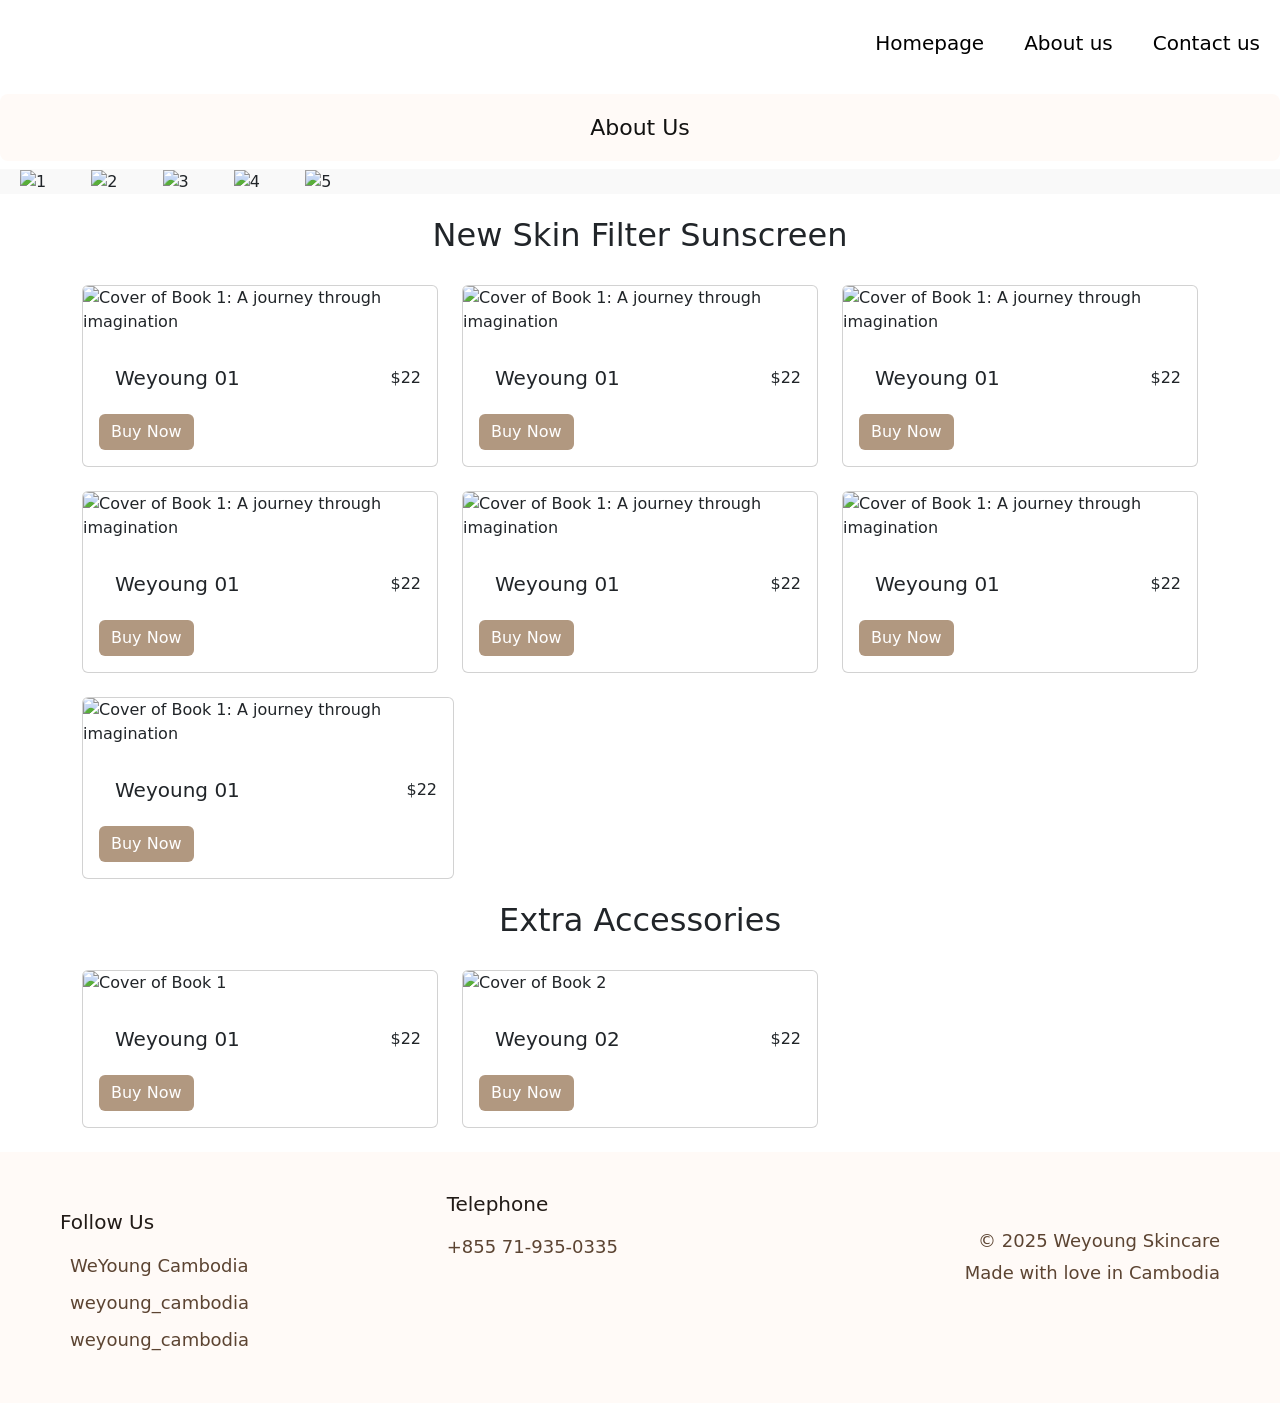
==== index.html @ 0375c246 "done update" ====
<!DOCTYPE html>
<html lang="en">
<head>
    <meta charset="UTF-8">
     <meta name="description" content="Weyoung Cambodia - A premium, stylish cushions made for comfort and beauty. Handcrafted with love and care by SreyNea to to elevate your living space.">
    <meta name="keywords" content="Cushions, lightweight Cushion, Cushions Cambodia, Weyoung Cushions, skin care, Make up, Handcrafted Cushions, long lasting cushion, waterproof, waterproof cushions, SreyNea">
    <meta name="author" content="SreyNea">
    <meta name="viewport" content="width=device-width, initial-scale=1.0">
    <title>Home</title>
    <!-- Bootstrap CSS here -->
    <link href="https://cdn.jsdelivr.net/npm/bootstrap@5.3.7/dist/css/bootstrap.min.css" rel="stylesheet" integrity="sha384-LN+7fdVzj6u52u30Kp6M/trliBMCMKTyK833zpbD+pXdCLuTusPj697FH4R/5mcr" crossorigin="anonymous">
   <link rel="stylesheet" href="../CSS/homepage.css">

   <!--Ticker Style-->
  <style>
    .ticker-wrapper {
      overflow: hidden;
      white-space: nowrap;
      width: 100%;
      background: #f9f9f9;
    }

    .ticker-images {
      display: inline-block;
      animation: ticker 20s linear infinite;
    }

    .ticker-images img {
      height: 100px;
      margin: 0 20px;
      vertical-align: middle;
    }

    @keyframes ticker {
      0% { transform: translateX(100%); }
      100% { transform: translateX(-100%); }
    }
  </style>
</head>
<body>
    <header>
     <!--Navbar-->
    <div class="navbar">
        <ul>
            <li><a href="">Homepage</a></li>
            <li><a href="">About us</a></li>
            <li><a href="">Contact us</a></li>
        </ul>
    </div><br>
    </header>
   <main>
    <h1>About Us</h1>
    <div class="ticker-wrapper">
    <div class="ticker-images">
      <img src="https://scontent-sin6-1.xx.fbcdn.net/v/t39.30808-6/501757368_122282471366003943_4305446524407256285_n.jpg?_nc_cat=111&ccb=1-7&_nc_sid=833d8c&_nc_eui2=AeEujLzDFAfXmoOq5lUV4_swWVITU1gSqfRZUhNTWBKp9AKtQNLVu2Ac1TNJRm7fL-8ps_NkpkmRIs_3joAXIJ6b&_nc_ohc=77WUs8TB1TgQ7kNvwF3eDWH&_nc_oc=Admjp9j1ls-sORiSmGsyf8UMe9cIwqb4IEYvQ8iB8VZARgfJO55DlduMfiiGpDPaQYA&_nc_zt=23&_nc_ht=scontent-sin6-1.xx&_nc_gid=QLkyqXKLvnUYxIiEkT6Q0g&oh=00_AfSZt-MhHrlqYWjwawBdaIzoD58GZI2VtkN_sNQhY17tqQ&oe=68826A23" alt="1">
      <img src="https://scontent-sin6-1.xx.fbcdn.net/v/t39.30808-6/485041107_122267501102003943_8666384007953648349_n.jpg?_nc_cat=111&ccb=1-7&_nc_sid=833d8c&_nc_eui2=AeFshYWPyGQX9i8mYyzomGbsFW-cvbAlvXQVb5y9sCW9dIXQLqiO2oSkT-UWOHVaUEEVeChDKirGB_SpILqUTXdN&_nc_ohc=31i4hgnicGYQ7kNvwENnAZl&_nc_oc=AdmwdTcCTaHRopt6DlJtke35-gYTektAMWCQgc9mJ1cJElwwcWcEca31j8A1El6tqCc&_nc_zt=23&_nc_ht=scontent-sin6-1.xx&_nc_gid=1R4TmRF6NJhSL4_zcYbsIw&oh=00_AfR5_hpLNrfq-RPGRDaPRnF9rR7F047RMyq_0HAhutYh0g&oe=68825428" alt="2">
      <img src="https://scontent-sin2-1.xx.fbcdn.net/v/t39.30808-6/485428951_122267501456003943_4209369606283977986_n.jpg?_nc_cat=100&ccb=1-7&_nc_sid=833d8c&_nc_eui2=AeFxS6IyXnq9u9Gsig5r9y_u-QaJ_vUv6jr5Bon-9S_qOqshpc4U4JxEM9VebKMzXHfZamvm76J9IhJMbW8hs-HV&_nc_ohc=lyt45-pPva4Q7kNvwH8FxZp&_nc_oc=Adl-GmNDAWN0eIRte3_p1vsWTrlqyx5eEPD2YHYh5_pJtddUt9kfpAiDIxvqRK-K69M&_nc_zt=23&_nc_ht=scontent-sin2-1.xx&_nc_gid=VQ2Yq7zH2YBuFgoyqQ0yMg&oh=00_AfQEgUeZLszSGGFiyVs0aJc3mC9wcPJ-hTxaWcItGX8P7A&oe=68827638" alt="3">
      <img src="https://scontent-sin11-2.xx.fbcdn.net/v/t39.30808-6/480728862_122261007296003943_639408639943895604_n.jpg?_nc_cat=108&ccb=1-7&_nc_sid=86c6b0&_nc_eui2=AeEDUo15DdGZVWZbOXsny3llFFwC_aCIhIIUXAL9oIiEgsl4TJaDt0w8MCTn6nq6LRthW_5B4PHGZKZRxnCXXGOn&_nc_ohc=3Gg2iSaQpukQ7kNvwGCXv0C&_nc_oc=AdlO7KyjC6ILzFwlx-irMYv65VGqeebzqoG7tuEDLkSn3Usg4fShp52F0oL7mKhH9DQ&_nc_zt=23&_nc_ht=scontent-sin11-2.xx&_nc_gid=OQ72raghduqVdF9_pNUidg&oh=00_AfSAVwiZMPvim8U4qusa61ne0P3OCeNOjD1JOmU6mRHCyw&oe=6882739A" alt="4">
      <img src="https://scontent-sin6-3.xx.fbcdn.net/v/t39.30808-6/477762780_122258942870003943_8195549093599512011_n.jpg?_nc_cat=106&ccb=1-7&_nc_sid=833d8c&_nc_eui2=AeFttBgaTR0ENDTcCP0X9tjAVCLZOMP6b4VUItk4w_pvhe4j4OIFK4hXpkxnV2UckhY-WAA4l71fLAkT_KdS7WBv&_nc_ohc=rYiRqv_xx74Q7kNvwHCPBVG&_nc_oc=AdmqkonGiQzSPDZ7okhINuTGRBHKgN8uz02caBrTEuddp1bUNKqPN6ivAK3S4pajlnY&_nc_zt=23&_nc_ht=scontent-sin6-3.xx&_nc_gid=mFalE45db6YXKxO0Jf1ouw&oh=00_AfRnVOANC3UwOvJibttqb04edAqjxYvB0ZDSiWgftP2NUw&oe=6882538C" alt="5">
    </div>
  </div>
     <div>
      <h2>New Skin Filter Sunscreen</h2>
     </div>
      <!-- Row 1 -->
   <div class="container">
<section class=" row mb-4" aria-label="Top Featured Books">
   <article class="col-md-4">
  <div class="card" style="width: 100%;">
    <img src="https://weyoungcambodia.shop/storage/product-images/01JY8CAZWXQP55J6DYKQCQPVC6.jpg" class="card-img-top rounded-top" alt="Cover of Book 1: A journey through imagination">
    <div class="card-body">
          <div class="d-flex justify-content-between align-items-center mb-2">
        <h2 class="h5 card-title mb-0">Weyoung 01</h2>
        <p class="card-text mb-0">$22</p>
    </div>
    <div>
      <a href="#" class="btn btn-brown" aria-label="Buy Now">Buy Now</a>
    </div>
  </div>
  </article>
     <article class="col-md-4">
  <div class="card" style="width: 100%;">
    <img src="https://weyoungcambodia.shop/storage/product-images/01JY8CAZWXQP55J6DYKQCQPVC6.jpg" class="card-img-top rounded-top" alt="Cover of Book 1: A journey through imagination">
    <div class="card-body">
          <div class="d-flex justify-content-between align-items-center mb-2">
        <h2 class="h5 card-title mb-0">Weyoung 01</h2>
        <p class="card-text mb-0">$22</p>
    </div>
    <div>
      <a href="#" class="btn btn-brown" aria-label="Buy Now">Buy Now</a>
    </div>
  </div>
  </article>

       <article class="col-md-4">
  <div class="card" style="width: 100%;">
    <img src="https://weyoungcambodia.shop/storage/product-images/01JY8CAZWXQP55J6DYKQCQPVC6.jpg" class="card-img-top rounded-top" alt="Cover of Book 1: A journey through imagination">
    <div class="card-body">
          <div class="d-flex justify-content-between align-items-center mb-2">
        <h2 class="h5 card-title mb-0">Weyoung 01</h2>
        <p class="card-text mb-0">$22</p>
    </div>
    <div>
      <a href="#" class="btn btn-brown" aria-label="Buy Now">Buy Now</a>
    </div>
  </div>
  </article>
  </section>
   </div>   
  <div class="container">
  <!-- Row 2 -->
  <section class=" row mb-4" aria-label="Top Featured Books">
   <article class="col-md-4">
  <div class="card" style="width: 100%;">
    <img src="https://weyoungcambodia.shop/storage/product-images/01JY8CAZWXQP55J6DYKQCQPVC6.jpg" class="card-img-top rounded-top" alt="Cover of Book 1: A journey through imagination">
    <div class="card-body">
          <div class="d-flex justify-content-between align-items-center mb-2">
        <h2 class="h5 card-title mb-0">Weyoung 01</h2>
        <p class="card-text mb-0">$22</p>
    </div>
    <div>
      <a href="#" class="btn btn-brown" aria-label="Buy Now">Buy Now</a>
    </div>
  </div>
  </article>
     <article class="col-md-4">
  <div class="card" style="width: 100%;">
    <img src="https://weyoungcambodia.shop/storage/product-images/01JY8CAZWXQP55J6DYKQCQPVC6.jpg" class="card-img-top rounded-top" alt="Cover of Book 1: A journey through imagination">
    <div class="card-body">
          <div class="d-flex justify-content-between align-items-center mb-2">
        <h2 class="h5 card-title mb-0">Weyoung 01</h2>
        <p class="card-text mb-0">$22</p>
    </div>
    <div>
      <a href="#" class="btn btn-brown" aria-label="Buy Now">Buy Now</a>
    </div>
  </div>
  </article>

       <article class="col-md-4">
  <div class="card" style="width: 100%;">
    <img src="https://weyoungcambodia.shop/storage/product-images/01JY8CAZWXQP55J6DYKQCQPVC6.jpg" class="card-img-top rounded-top" alt="Cover of Book 1: A journey through imagination">
    <div class="card-body">
          <div class="d-flex justify-content-between align-items-center mb-2">
        <h2 class="h5 card-title mb-0">Weyoung 01</h2>
        <p class="card-text mb-0">$22</p>
    </div>
    <div>
      <a href="#" class="btn btn-brown" aria-label="Buy Now">Buy Now</a>
    </div>
  </div>
  </article>
  </section>
  </div>

  <div class="container">
<article class="col-md-4">
  <div class="card" style="width: 100%;">
    <img src="https://weyoungcambodia.shop/storage/product-images/01JY8CAZWXQP55J6DYKQCQPVC6.jpg" class="card-img-top rounded-top" alt="Cover of Book 1: A journey through imagination">
    <div class="card-body">
          <div class="d-flex justify-content-between align-items-center mb-2">
        <h2 class="h5 card-title mb-0">Weyoung 01</h2>
        <p class="card-text mb-0">$22</p>
    </div>
    <div>
      <a href="#" class="btn btn-brown" aria-label="Buy Now">Buy Now</a>
    </div>
  </div>
  </article>
  </div>
  </section>
       <div>
           <h2>Extra Accessories</h2>
       </div>
<!--Card-->
  <div class="container">
  <section>
     <div class="row">
    <article class="col-6 col-md-4 mb-4">
      <div class="card" style="width: 100%;">
        <img src="./IMG/image-removebg-preview (2).png"  class="card-img-top rounded-top" alt="Cover of Book 1">
        <div class="card-body">
          <div class="d-flex justify-content-between align-items-center mb-2">
            <h2 class="h5 card-title mb-0">Weyoung 01</h2>
            <p class="card-text mb-0">$22</p>
          </div>
          <div>
            <a href="#" class="btn btn-brown" aria-label="Buy Now">Buy Now</a>
          </div>
        </div>
      </div>
    </article>

    <article class="col-6 col-md-4 mb-4">
      <div class="card" style="width: 100%;">
        <img src="./IMG/image-removebg-preview (2).png" class="card-img-top rounded-top" alt="Cover of Book 2">
        <div class="card-body">
          <div class="d-flex justify-content-between align-items-center mb-2">
            <h2 class="h5 card-title mb-0">Weyoung 02</h2>
            <p class="card-text mb-0">$22</p>
          </div>
          <div>
            <a href="#" class="btn btn-brown" aria-label="Buy Now">Buy Now</a>
          </div>
        </div>
      </div>
    </article>
  </div>
  </section>
  </div>
 
   </main>

  <section>
  <footer class="footer">
  <div class="footer-left">
    <div class="follow-title">
      <h3>Follow Us</h3>
    </div>
    <ul>
      <li><i class="fab fa-facebook"></i> WeYoung Cambodia</li>
      <li><i class="fab fa-instagram"></i> weyoung_cambodia</li>
      <li><i class="fab fa-tiktok"></i> weyoung_cambodia</li>
    </ul>
  </div>

  <div class="footer-center">
    <h3>Telephone</h3>
    <p>+855 71-935-0335</p>
  </div>

  <div class="footer-right">
    <p>© 2025 Weyoung Skincare</p>
    <p>Made with love in Cambodia</p>
  </div>
</footer>
</section>

    <script src="https://cdn.jsdelivr.net/npm/bootstrap@5.3.7/dist/js/bootstrap.bundle.min.js" integrity="sha384-ndDqU0Gzau9qJ1lfW4pNLlhNTkCfHzAVBReH9diLvGRem5+R9g2FzA8ZGN954O5Q" crossorigin="anonymous"></script>
</body>
</html>
---- CSS/homepage.css ----
h1{
  padding: 16px;
  font-size: 22px;
  line-height: 1.6;
  color: #121211;
  background-color: #FFFAF7; /* Soft background */
  border-radius: 8px;
  text-align: center;
}
h2{
  text-align: center;
  padding: 16px;
  line-height: 1.6;
}
.btn-brown {
  background-color: #B19880;
  color: #fff;
  border: none;
}
.navbar{
        width: 100%;
        height: 70px;
        /* background-color:#fffaf7; */
    }
    .navbar ul{
        width: 100%;
        height: 100%;
        display: flex;
        justify-content: right;
        align-items: right;
        list-style: none;
    }
    .navbar ul li{
        margin: 20px;
    }
    .navbar ul li a{
        text-decoration: none;
        color: black;
        font-size: 20px;
    }
.navbar ul li a:hover{
    color: #f0c040;
}
.navbar ul li a.active{
    color: #f0c040;
}
.btn-brown:hover {
  background-color: #9f7f66;
  color: #fff;
}
 .footer {
      background-color: #FFFAF7;
      color: #5c4432;
      display: flex;
      justify-content: space-between;
      align-items: flex-start;
      padding: 40px 60px;
      flex-wrap: wrap;
    }

    .footer-left,
    .footer-center,
    .footer-right {
      flex: 1;
      min-width: 250px;
    }

    .follow-title {
      height: 60px;
      display: flex;
      align-items: center;
    }

    .follow-title h3 {
      font-size: 20px;
      color: #221b17;
      margin: 0;
    }

    .footer-left ul {
      list-style: none;
      padding: 0;
      margin: 0;
    }

    .footer-left li {
      font-size: 18px;
      margin-bottom: 10px;
      display: flex;
      align-items: center;
    }

    .footer-left i {
      font-size: 20px;
      margin-right: 10px;
      color: #5c4432;
    }

    .footer-center {
      text-align: left;
      display: flex;
      flex-direction: column;
      justify-content: center;
    }

    .footer-center h3 {
      font-size: 20px;
      color: #221b17;
      margin-bottom: 12px;
    }

    .footer-center p {
      font-size: 18px;
      margin: 5px 0;
    }

    .footer-right {
      text-align: right;
      margin-top: 30px;
    }

    .footer-right p {
      font-size: 18px;
      margin: 5px 0;
    }
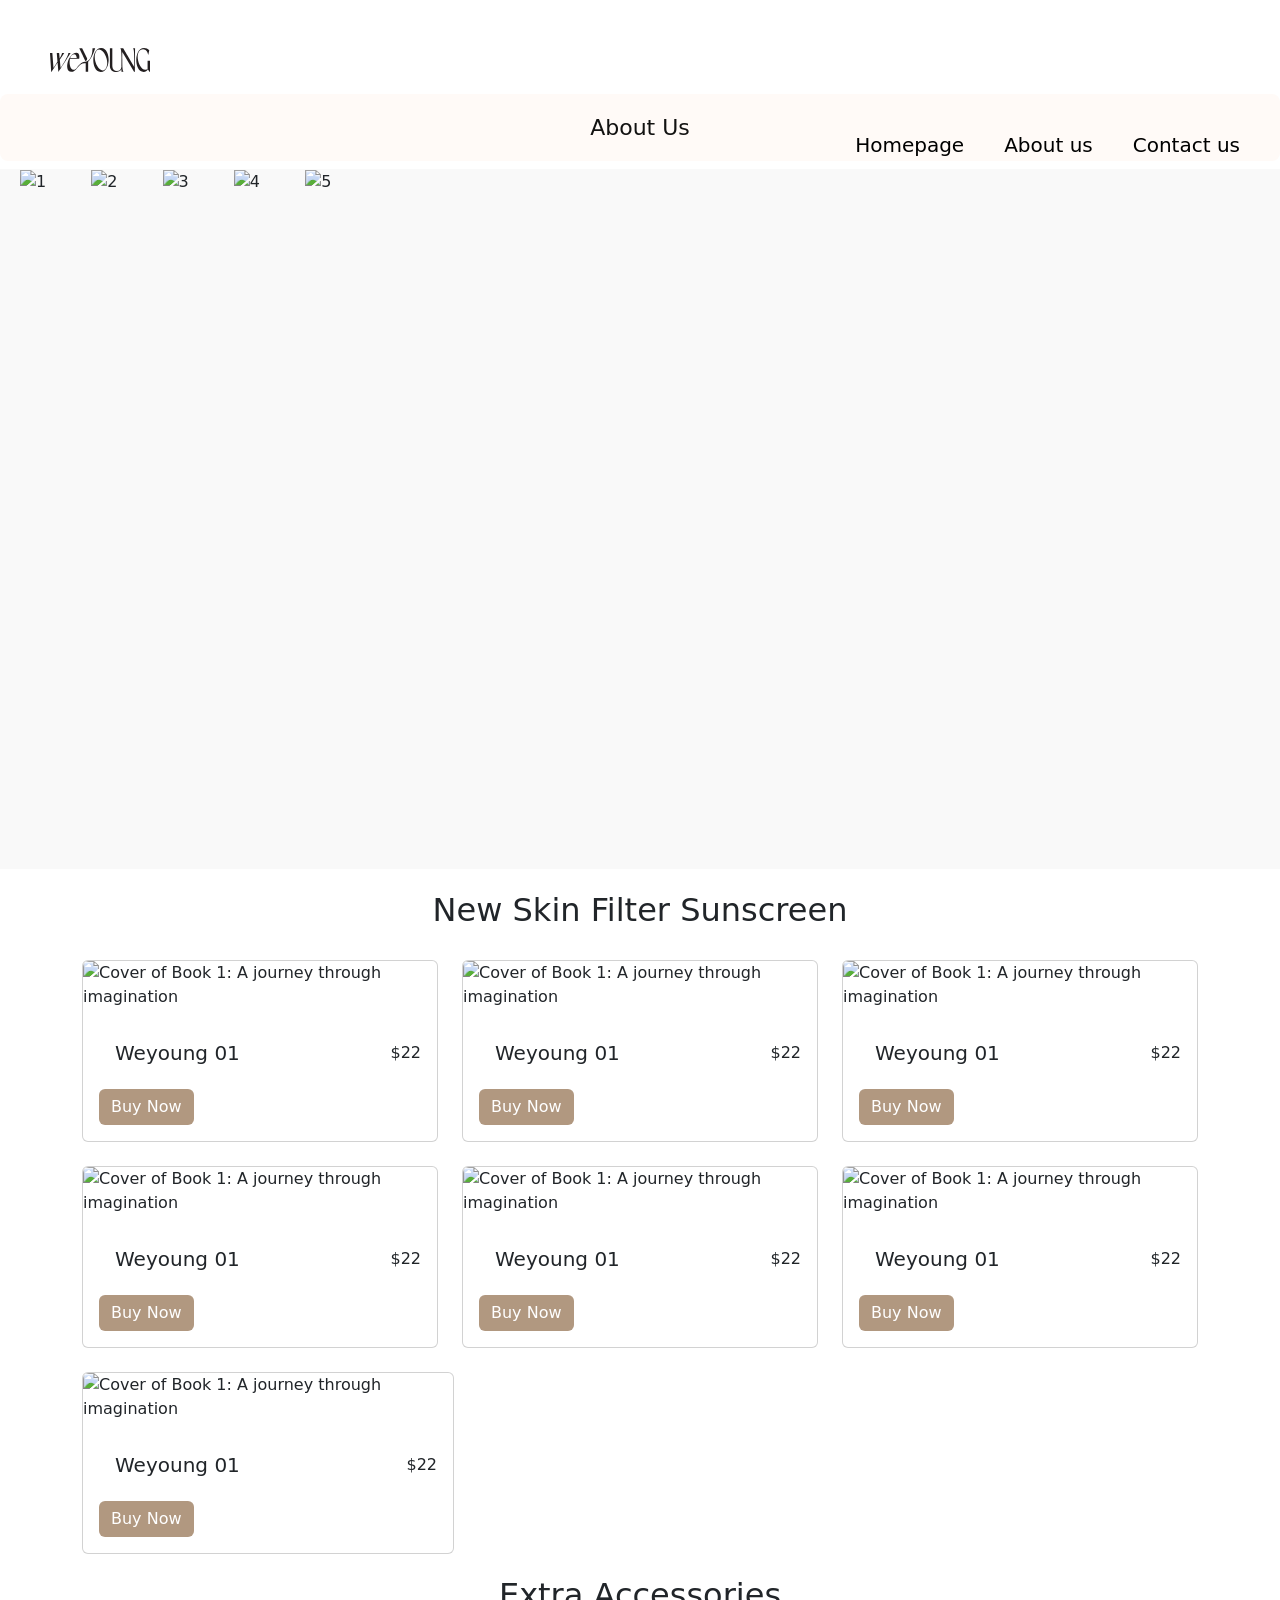
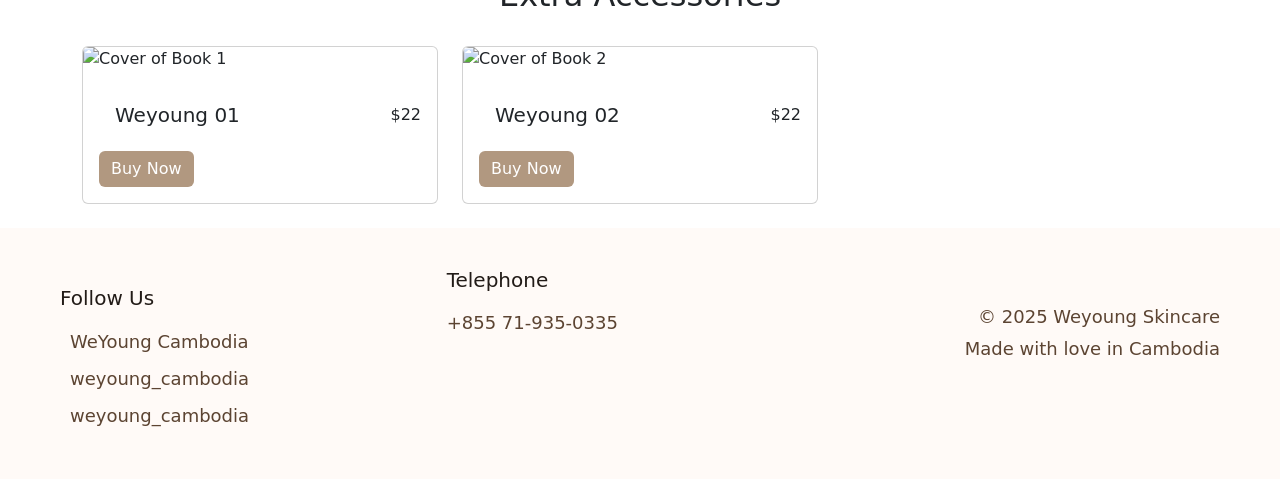
==== commit 59eccb5d: "index update" ====
--- a/index.html
+++ b/index.html
@@ -12,21 +12,22 @@
    <link rel="stylesheet" href="../CSS/homepage.css">
 
    <!--Ticker Style-->
-  <style>
+    <style>
     .ticker-wrapper {
       overflow: hidden;
       white-space: nowrap;
       width: 100%;
+      height: 700px; /* Set height here */
       background: #f9f9f9;
     }
 
     .ticker-images {
       display: inline-block;
-      animation: ticker 20s linear infinite;
+      animation: ticker 30s linear infinite;
     }
 
     .ticker-images img {
-      height: 100px;
+      height: 700px; /* Match the wrapper height */
       margin: 0 20px;
       vertical-align: middle;
     }
@@ -40,7 +41,10 @@
 <body>
     <header>
      <!--Navbar-->
-    <div class="navbar">
+  <div class="navbar">
+        <div class="logo">
+            <img src="./img/weyoung-logo (1).svg" alt="weyoung logo">
+        </div>
         <ul>
             <li><a href="">Homepage</a></li>
             <li><a href="">About us</a></li>
@@ -56,7 +60,7 @@
       <img src="https://scontent-sin6-1.xx.fbcdn.net/v/t39.30808-6/485041107_122267501102003943_8666384007953648349_n.jpg?_nc_cat=111&ccb=1-7&_nc_sid=833d8c&_nc_eui2=AeFshYWPyGQX9i8mYyzomGbsFW-cvbAlvXQVb5y9sCW9dIXQLqiO2oSkT-UWOHVaUEEVeChDKirGB_SpILqUTXdN&_nc_ohc=31i4hgnicGYQ7kNvwENnAZl&_nc_oc=AdmwdTcCTaHRopt6DlJtke35-gYTektAMWCQgc9mJ1cJElwwcWcEca31j8A1El6tqCc&_nc_zt=23&_nc_ht=scontent-sin6-1.xx&_nc_gid=1R4TmRF6NJhSL4_zcYbsIw&oh=00_AfR5_hpLNrfq-RPGRDaPRnF9rR7F047RMyq_0HAhutYh0g&oe=68825428" alt="2">
       <img src="https://scontent-sin2-1.xx.fbcdn.net/v/t39.30808-6/485428951_122267501456003943_4209369606283977986_n.jpg?_nc_cat=100&ccb=1-7&_nc_sid=833d8c&_nc_eui2=AeFxS6IyXnq9u9Gsig5r9y_u-QaJ_vUv6jr5Bon-9S_qOqshpc4U4JxEM9VebKMzXHfZamvm76J9IhJMbW8hs-HV&_nc_ohc=lyt45-pPva4Q7kNvwH8FxZp&_nc_oc=Adl-GmNDAWN0eIRte3_p1vsWTrlqyx5eEPD2YHYh5_pJtddUt9kfpAiDIxvqRK-K69M&_nc_zt=23&_nc_ht=scontent-sin2-1.xx&_nc_gid=VQ2Yq7zH2YBuFgoyqQ0yMg&oh=00_AfQEgUeZLszSGGFiyVs0aJc3mC9wcPJ-hTxaWcItGX8P7A&oe=68827638" alt="3">
       <img src="https://scontent-sin11-2.xx.fbcdn.net/v/t39.30808-6/480728862_122261007296003943_639408639943895604_n.jpg?_nc_cat=108&ccb=1-7&_nc_sid=86c6b0&_nc_eui2=AeEDUo15DdGZVWZbOXsny3llFFwC_aCIhIIUXAL9oIiEgsl4TJaDt0w8MCTn6nq6LRthW_5B4PHGZKZRxnCXXGOn&_nc_ohc=3Gg2iSaQpukQ7kNvwGCXv0C&_nc_oc=AdlO7KyjC6ILzFwlx-irMYv65VGqeebzqoG7tuEDLkSn3Usg4fShp52F0oL7mKhH9DQ&_nc_zt=23&_nc_ht=scontent-sin11-2.xx&_nc_gid=OQ72raghduqVdF9_pNUidg&oh=00_AfSAVwiZMPvim8U4qusa61ne0P3OCeNOjD1JOmU6mRHCyw&oe=6882739A" alt="4">
-      <img src="https://scontent-sin6-3.xx.fbcdn.net/v/t39.30808-6/477762780_122258942870003943_8195549093599512011_n.jpg?_nc_cat=106&ccb=1-7&_nc_sid=833d8c&_nc_eui2=AeFttBgaTR0ENDTcCP0X9tjAVCLZOMP6b4VUItk4w_pvhe4j4OIFK4hXpkxnV2UckhY-WAA4l71fLAkT_KdS7WBv&_nc_ohc=rYiRqv_xx74Q7kNvwHCPBVG&_nc_oc=AdmqkonGiQzSPDZ7okhINuTGRBHKgN8uz02caBrTEuddp1bUNKqPN6ivAK3S4pajlnY&_nc_zt=23&_nc_ht=scontent-sin6-3.xx&_nc_gid=mFalE45db6YXKxO0Jf1ouw&oh=00_AfRnVOANC3UwOvJibttqb04edAqjxYvB0ZDSiWgftP2NUw&oe=6882538C" alt="5">
+      <img src="https://scontent-sin11-2.xx.fbcdn.net/v/t39.30808-6/518403605_122292196364003943_2729467790170142659_n.jpg?_nc_cat=1&ccb=1-7&_nc_sid=833d8c&_nc_eui2=AeEB_nCALuKZv-GI0lnv-u7QvGtRrQuSu4e8a1GtC5K7h70Tdc8upsUFM098Wow9DizyCRGEJ43c_t1nFW0CZF4_&_nc_ohc=ylXHzntzq_gQ7kNvwExKPfk&_nc_oc=Adky77rZPoXRbyd90yO5Y0jPZdcXGDCRnKFFjqel2DvMHWNUqYNFjt0q3Hcs39cI-LM&_nc_zt=23&_nc_ht=scontent-sin11-2.xx&_nc_gid=Q4B7d6BXohjyNxZlPCA3Uw&oh=00_AfTUS3XpZ5cLDmptXhvy_48HxwhD9dtl3KLAl4yxF6GG2w&oe=6882768C" alt="5">
     </div>
   </div>
      <div>
@@ -239,3 +243,5 @@
     <script src="https://cdn.jsdelivr.net/npm/bootstrap@5.3.7/dist/js/bootstrap.bundle.min.js" integrity="sha384-ndDqU0Gzau9qJ1lfW4pNLlhNTkCfHzAVBReH9diLvGRem5+R9g2FzA8ZGN954O5Q" crossorigin="anonymous"></script>
 </body>
 </html>
+
+
--- a/CSS/homepage.css
+++ b/CSS/homepage.css
@@ -21,6 +21,10 @@
         width: 100%;
         height: 70px;
         /* background-color:#fffaf7; */
+        display: flex;
+        align-items: center;
+        justify-content: space-between;
+        padding: 10px 20px;
     }
     .navbar ul{
         width: 100%;
@@ -43,6 +47,11 @@
 }
 .navbar ul li a.active{
     color: #f0c040;
+}
+.logo img{
+    width: 100px;
+    height: 100px;
+    margin-left: 30px;
 }
 .btn-brown:hover {
   background-color: #9f7f66;
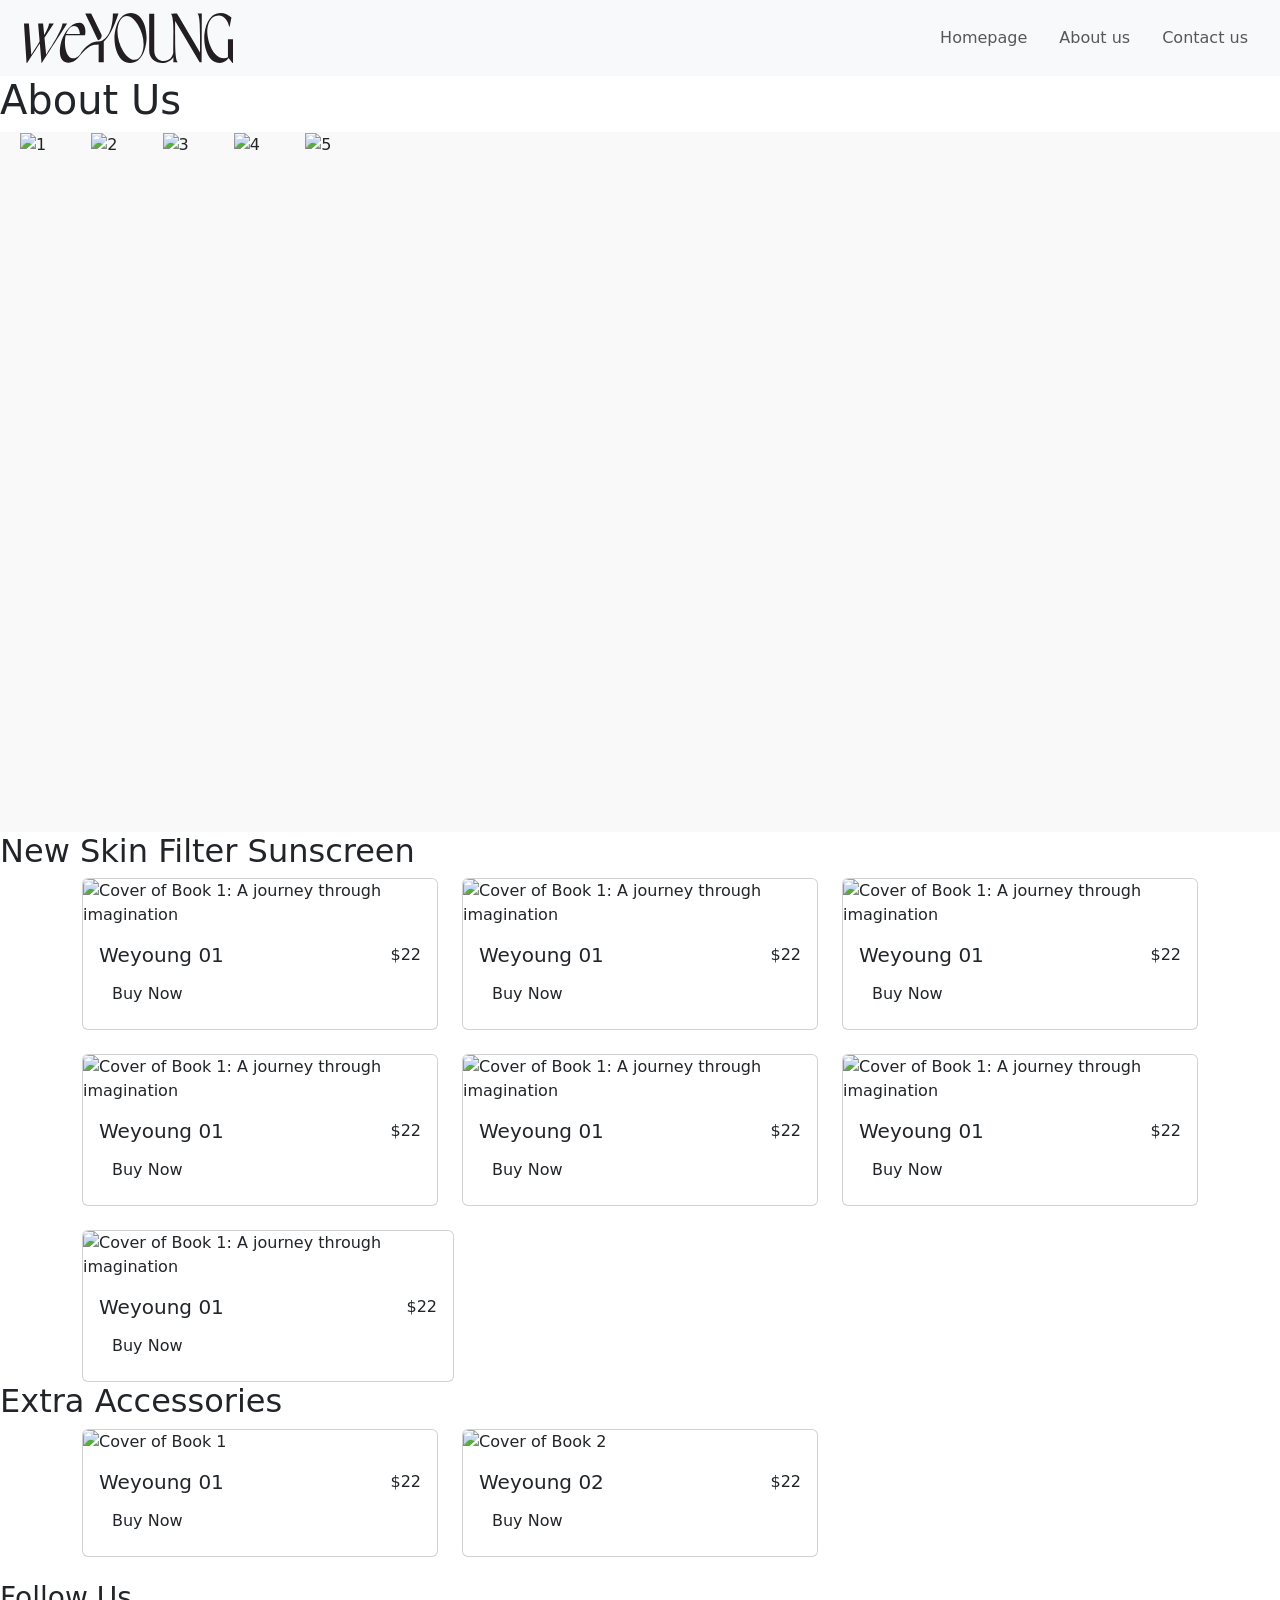
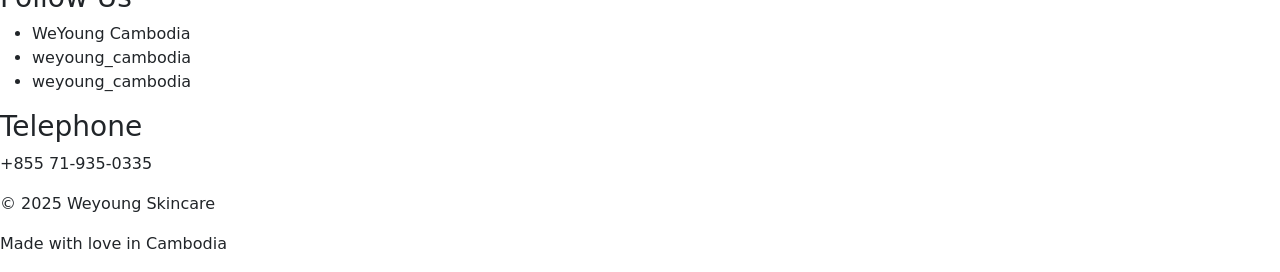
==== commit dc1f1297: "already change navbar but need to put slide to picture" ====
--- a/index.html
+++ b/index.html
@@ -9,7 +9,7 @@
     <title>Home</title>
     <!-- Bootstrap CSS here -->
     <link href="https://cdn.jsdelivr.net/npm/bootstrap@5.3.7/dist/css/bootstrap.min.css" rel="stylesheet" integrity="sha384-LN+7fdVzj6u52u30Kp6M/trliBMCMKTyK833zpbD+pXdCLuTusPj697FH4R/5mcr" crossorigin="anonymous">
-   <link rel="stylesheet" href="../CSS/homepage.css">
+   <link rel="stylesheet" href="/css/homepage.css">
 
    <!--Ticker Style-->
     <style>
@@ -41,16 +41,26 @@
 <body>
     <header>
      <!--Navbar-->
-  <div class="navbar">
-        <div class="logo">
-            <img src="./img/weyoung-logo (1).svg" alt="weyoung logo">
-        </div>
-        <ul>
-            <li><a href="">Homepage</a></li>
-            <li><a href="">About us</a></li>
-            <li><a href="">Contact us</a></li>
-        </ul>
-    </div><br>
+  <!-- Updated Navbar -->
+<nav class="navbar navbar-expand-lg navbar-light bg-light px-4">
+  <a class="navbar-brand" href="#">
+    <img src="./img/weyoung-logo (1).svg" alt="weyoung logo" height="50">
+  </a>
+  <div class="ms-auto">
+    <ul class="navbar-nav d-flex flex-row gap-3">
+      <li class="nav-item">
+        <a class="nav-link" href="#">Homepage</a>
+      </li>
+      <li class="nav-item">
+        <a class="nav-link" href="./aboutus.html">About us</a>
+      </li>
+      <li class="nav-item">
+        <a class="nav-link" href="#">Contact us</a>
+      </li>
+    </ul>
+  </div>
+</nav>
+
     </header>
    <main>
     <h1>About Us</h1>
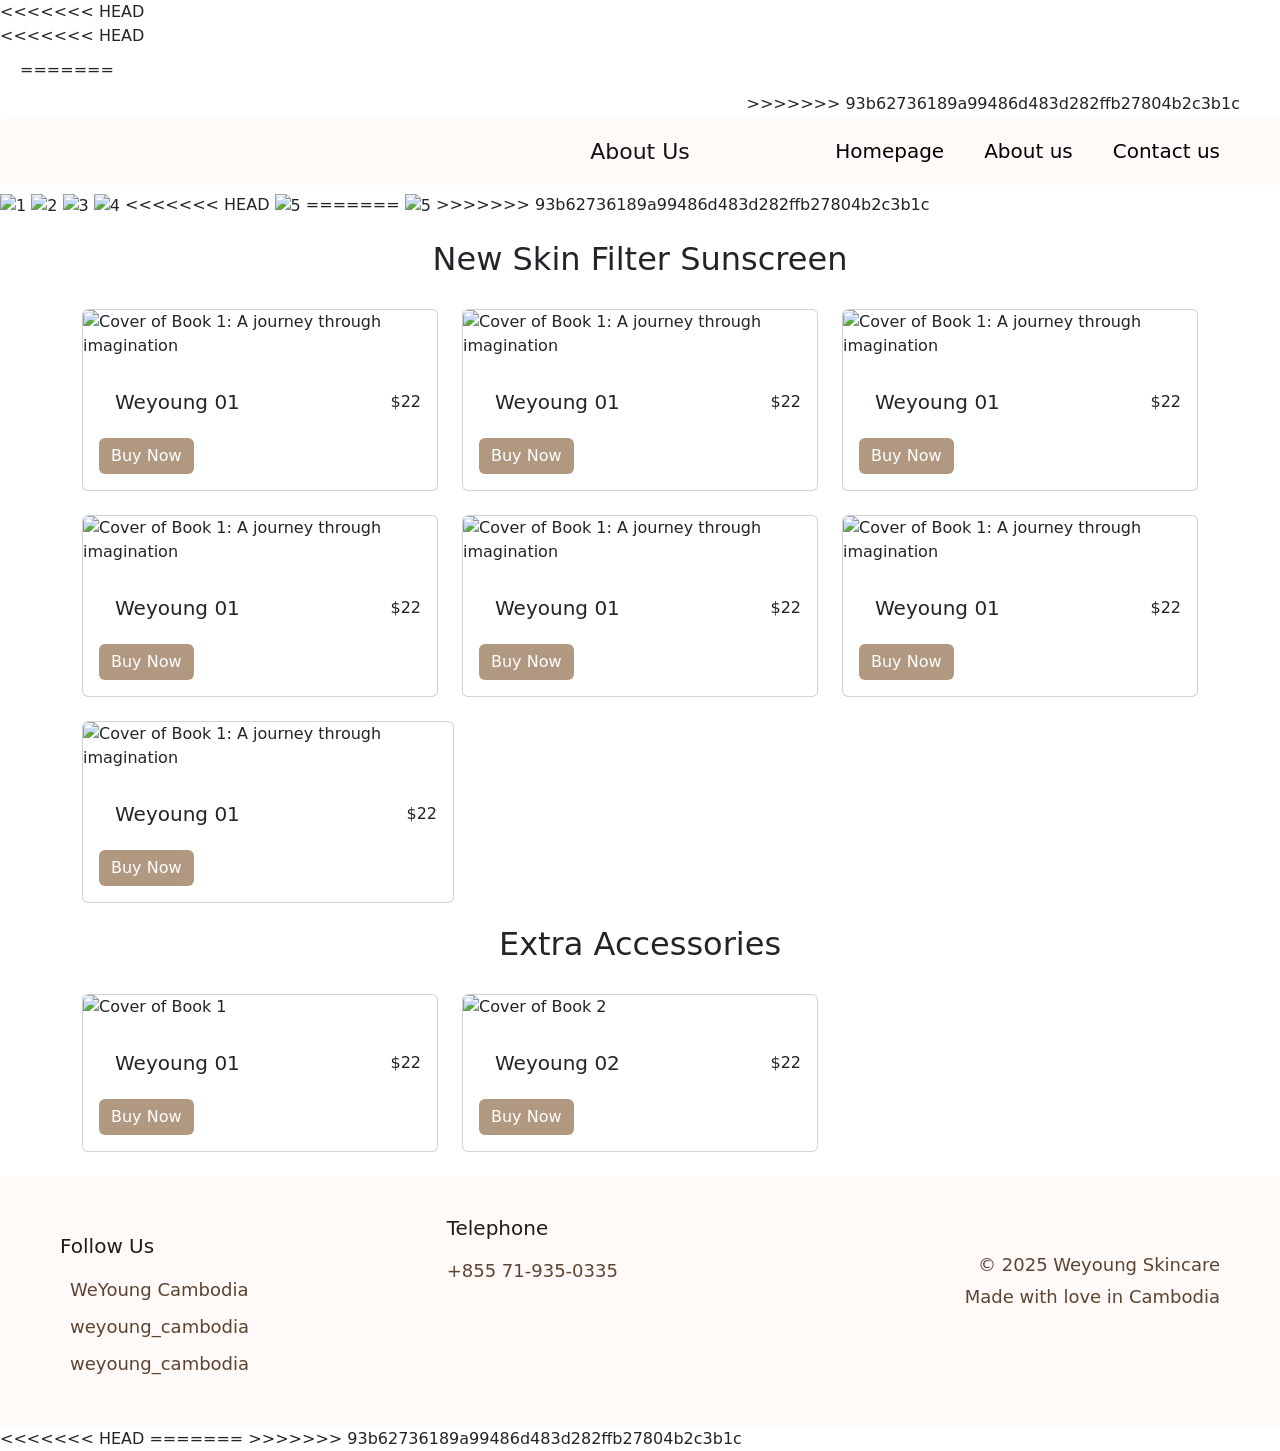
==== commit 7ecf0b38: "just change navbar" ====
--- a/index.html
+++ b/index.html
@@ -9,25 +9,40 @@
     <title>Home</title>
     <!-- Bootstrap CSS here -->
     <link href="https://cdn.jsdelivr.net/npm/bootstrap@5.3.7/dist/css/bootstrap.min.css" rel="stylesheet" integrity="sha384-LN+7fdVzj6u52u30Kp6M/trliBMCMKTyK833zpbD+pXdCLuTusPj697FH4R/5mcr" crossorigin="anonymous">
-   <link rel="stylesheet" href="/css/homepage.css">
+   <link rel="stylesheet" href="../CSS/homepage.css">
 
    <!--Ticker Style-->
+<<<<<<< HEAD
+  <style>
+=======
     <style>
+>>>>>>> 93b62736189a99486d483d282ffb27804b2c3b1c
     .ticker-wrapper {
       overflow: hidden;
       white-space: nowrap;
       width: 100%;
+<<<<<<< HEAD
+=======
       height: 700px; /* Set height here */
+>>>>>>> 93b62736189a99486d483d282ffb27804b2c3b1c
       background: #f9f9f9;
     }
 
     .ticker-images {
       display: inline-block;
+<<<<<<< HEAD
+      animation: ticker 20s linear infinite;
+    }
+
+    .ticker-images img {
+      height: 100px;
+=======
       animation: ticker 30s linear infinite;
     }
 
     .ticker-images img {
       height: 700px; /* Match the wrapper height */
+>>>>>>> 93b62736189a99486d483d282ffb27804b2c3b1c
       margin: 0 20px;
       vertical-align: middle;
     }
@@ -41,26 +56,20 @@
 <body>
     <header>
      <!--Navbar-->
-  <!-- Updated Navbar -->
-<nav class="navbar navbar-expand-lg navbar-light bg-light px-4">
-  <a class="navbar-brand" href="#">
-    <img src="./img/weyoung-logo (1).svg" alt="weyoung logo" height="50">
-  </a>
-  <div class="ms-auto">
-    <ul class="navbar-nav d-flex flex-row gap-3">
-      <li class="nav-item">
-        <a class="nav-link" href="#">Homepage</a>
-      </li>
-      <li class="nav-item">
-        <a class="nav-link" href="./aboutus.html">About us</a>
-      </li>
-      <li class="nav-item">
-        <a class="nav-link" href="#">Contact us</a>
-      </li>
-    </ul>
-  </div>
-</nav>
-
+<<<<<<< HEAD
+    <div class="navbar">
+=======
+  <div class="navbar">
+        <div class="logo">
+            <img src="./img/weyoung-logo (1).svg" alt="weyoung logo">
+        </div>
+>>>>>>> 93b62736189a99486d483d282ffb27804b2c3b1c
+        <ul>
+            <li><a href="">Homepage</a></li>
+            <li><a href="">About us</a></li>
+            <li><a href="">Contact us</a></li>
+        </ul>
+    </div><br>
     </header>
    <main>
     <h1>About Us</h1>
@@ -70,7 +79,11 @@
       <img src="https://scontent-sin6-1.xx.fbcdn.net/v/t39.30808-6/485041107_122267501102003943_8666384007953648349_n.jpg?_nc_cat=111&ccb=1-7&_nc_sid=833d8c&_nc_eui2=AeFshYWPyGQX9i8mYyzomGbsFW-cvbAlvXQVb5y9sCW9dIXQLqiO2oSkT-UWOHVaUEEVeChDKirGB_SpILqUTXdN&_nc_ohc=31i4hgnicGYQ7kNvwENnAZl&_nc_oc=AdmwdTcCTaHRopt6DlJtke35-gYTektAMWCQgc9mJ1cJElwwcWcEca31j8A1El6tqCc&_nc_zt=23&_nc_ht=scontent-sin6-1.xx&_nc_gid=1R4TmRF6NJhSL4_zcYbsIw&oh=00_AfR5_hpLNrfq-RPGRDaPRnF9rR7F047RMyq_0HAhutYh0g&oe=68825428" alt="2">
       <img src="https://scontent-sin2-1.xx.fbcdn.net/v/t39.30808-6/485428951_122267501456003943_4209369606283977986_n.jpg?_nc_cat=100&ccb=1-7&_nc_sid=833d8c&_nc_eui2=AeFxS6IyXnq9u9Gsig5r9y_u-QaJ_vUv6jr5Bon-9S_qOqshpc4U4JxEM9VebKMzXHfZamvm76J9IhJMbW8hs-HV&_nc_ohc=lyt45-pPva4Q7kNvwH8FxZp&_nc_oc=Adl-GmNDAWN0eIRte3_p1vsWTrlqyx5eEPD2YHYh5_pJtddUt9kfpAiDIxvqRK-K69M&_nc_zt=23&_nc_ht=scontent-sin2-1.xx&_nc_gid=VQ2Yq7zH2YBuFgoyqQ0yMg&oh=00_AfQEgUeZLszSGGFiyVs0aJc3mC9wcPJ-hTxaWcItGX8P7A&oe=68827638" alt="3">
       <img src="https://scontent-sin11-2.xx.fbcdn.net/v/t39.30808-6/480728862_122261007296003943_639408639943895604_n.jpg?_nc_cat=108&ccb=1-7&_nc_sid=86c6b0&_nc_eui2=AeEDUo15DdGZVWZbOXsny3llFFwC_aCIhIIUXAL9oIiEgsl4TJaDt0w8MCTn6nq6LRthW_5B4PHGZKZRxnCXXGOn&_nc_ohc=3Gg2iSaQpukQ7kNvwGCXv0C&_nc_oc=AdlO7KyjC6ILzFwlx-irMYv65VGqeebzqoG7tuEDLkSn3Usg4fShp52F0oL7mKhH9DQ&_nc_zt=23&_nc_ht=scontent-sin11-2.xx&_nc_gid=OQ72raghduqVdF9_pNUidg&oh=00_AfSAVwiZMPvim8U4qusa61ne0P3OCeNOjD1JOmU6mRHCyw&oe=6882739A" alt="4">
+<<<<<<< HEAD
+      <img src="https://scontent-sin6-3.xx.fbcdn.net/v/t39.30808-6/477762780_122258942870003943_8195549093599512011_n.jpg?_nc_cat=106&ccb=1-7&_nc_sid=833d8c&_nc_eui2=AeFttBgaTR0ENDTcCP0X9tjAVCLZOMP6b4VUItk4w_pvhe4j4OIFK4hXpkxnV2UckhY-WAA4l71fLAkT_KdS7WBv&_nc_ohc=rYiRqv_xx74Q7kNvwHCPBVG&_nc_oc=AdmqkonGiQzSPDZ7okhINuTGRBHKgN8uz02caBrTEuddp1bUNKqPN6ivAK3S4pajlnY&_nc_zt=23&_nc_ht=scontent-sin6-3.xx&_nc_gid=mFalE45db6YXKxO0Jf1ouw&oh=00_AfRnVOANC3UwOvJibttqb04edAqjxYvB0ZDSiWgftP2NUw&oe=6882538C" alt="5">
+=======
       <img src="https://scontent-sin11-2.xx.fbcdn.net/v/t39.30808-6/518403605_122292196364003943_2729467790170142659_n.jpg?_nc_cat=1&ccb=1-7&_nc_sid=833d8c&_nc_eui2=AeEB_nCALuKZv-GI0lnv-u7QvGtRrQuSu4e8a1GtC5K7h70Tdc8upsUFM098Wow9DizyCRGEJ43c_t1nFW0CZF4_&_nc_ohc=ylXHzntzq_gQ7kNvwExKPfk&_nc_oc=Adky77rZPoXRbyd90yO5Y0jPZdcXGDCRnKFFjqel2DvMHWNUqYNFjt0q3Hcs39cI-LM&_nc_zt=23&_nc_ht=scontent-sin11-2.xx&_nc_gid=Q4B7d6BXohjyNxZlPCA3Uw&oh=00_AfTUS3XpZ5cLDmptXhvy_48HxwhD9dtl3KLAl4yxF6GG2w&oe=6882768C" alt="5">
+>>>>>>> 93b62736189a99486d483d282ffb27804b2c3b1c
     </div>
   </div>
      <div>
@@ -253,5 +266,8 @@
     <script src="https://cdn.jsdelivr.net/npm/bootstrap@5.3.7/dist/js/bootstrap.bundle.min.js" integrity="sha384-ndDqU0Gzau9qJ1lfW4pNLlhNTkCfHzAVBReH9diLvGRem5+R9g2FzA8ZGN954O5Q" crossorigin="anonymous"></script>
 </body>
 </html>
-
-
+<<<<<<< HEAD
+=======
+
+
+>>>>>>> 93b62736189a99486d483d282ffb27804b2c3b1c
--- a/CSS/homepage.css
+++ b/CSS/homepage.css
@@ -0,0 +1,144 @@
+h1{
+  padding: 16px;
+  font-size: 22px;
+  line-height: 1.6;
+  color: #121211;
+  background-color: #FFFAF7; /* Soft background */
+  border-radius: 8px;
+  text-align: center;
+}
+h2{
+  text-align: center;
+  padding: 16px;
+  line-height: 1.6;
+}
+.btn-brown {
+  background-color: #B19880;
+  color: #fff;
+  border: none;
+}
+.navbar{
+        width: 100%;
+        height: 70px;
+        /* background-color:#fffaf7; */
+<<<<<<< HEAD
+=======
+        display: flex;
+        align-items: center;
+        justify-content: space-between;
+        padding: 10px 20px;
+>>>>>>> 93b62736189a99486d483d282ffb27804b2c3b1c
+    }
+    .navbar ul{
+        width: 100%;
+        height: 100%;
+        display: flex;
+        justify-content: right;
+        align-items: right;
+        list-style: none;
+    }
+    .navbar ul li{
+        margin: 20px;
+    }
+    .navbar ul li a{
+        text-decoration: none;
+        color: black;
+        font-size: 20px;
+    }
+.navbar ul li a:hover{
+    color: #f0c040;
+}
+.navbar ul li a.active{
+    color: #f0c040;
+}
+<<<<<<< HEAD
+=======
+.logo img{
+    width: 100px;
+    height: 100px;
+    margin-left: 30px;
+}
+>>>>>>> 93b62736189a99486d483d282ffb27804b2c3b1c
+.btn-brown:hover {
+  background-color: #9f7f66;
+  color: #fff;
+}
+ .footer {
+      background-color: #FFFAF7;
+      color: #5c4432;
+      display: flex;
+      justify-content: space-between;
+      align-items: flex-start;
+      padding: 40px 60px;
+      flex-wrap: wrap;
+    }
+
+    .footer-left,
+    .footer-center,
+    .footer-right {
+      flex: 1;
+      min-width: 250px;
+    }
+
+    .follow-title {
+      height: 60px;
+      display: flex;
+      align-items: center;
+    }
+
+    .follow-title h3 {
+      font-size: 20px;
+      color: #221b17;
+      margin: 0;
+    }
+
+    .footer-left ul {
+      list-style: none;
+      padding: 0;
+      margin: 0;
+    }
+
+    .footer-left li {
+      font-size: 18px;
+      margin-bottom: 10px;
+      display: flex;
+      align-items: center;
+    }
+
+    .footer-left i {
+      font-size: 20px;
+      margin-right: 10px;
+      color: #5c4432;
+    }
+
+    .footer-center {
+      text-align: left;
+      display: flex;
+      flex-direction: column;
+      justify-content: center;
+    }
+
+    .footer-center h3 {
+      font-size: 20px;
+      color: #221b17;
+      margin-bottom: 12px;
+    }
+
+    .footer-center p {
+      font-size: 18px;
+      margin: 5px 0;
+    }
+
+    .footer-right {
+      text-align: right;
+      margin-top: 30px;
+    }
+
+    .footer-right p {
+      font-size: 18px;
+      margin: 5px 0;
+    }
+
+  
+ 
+
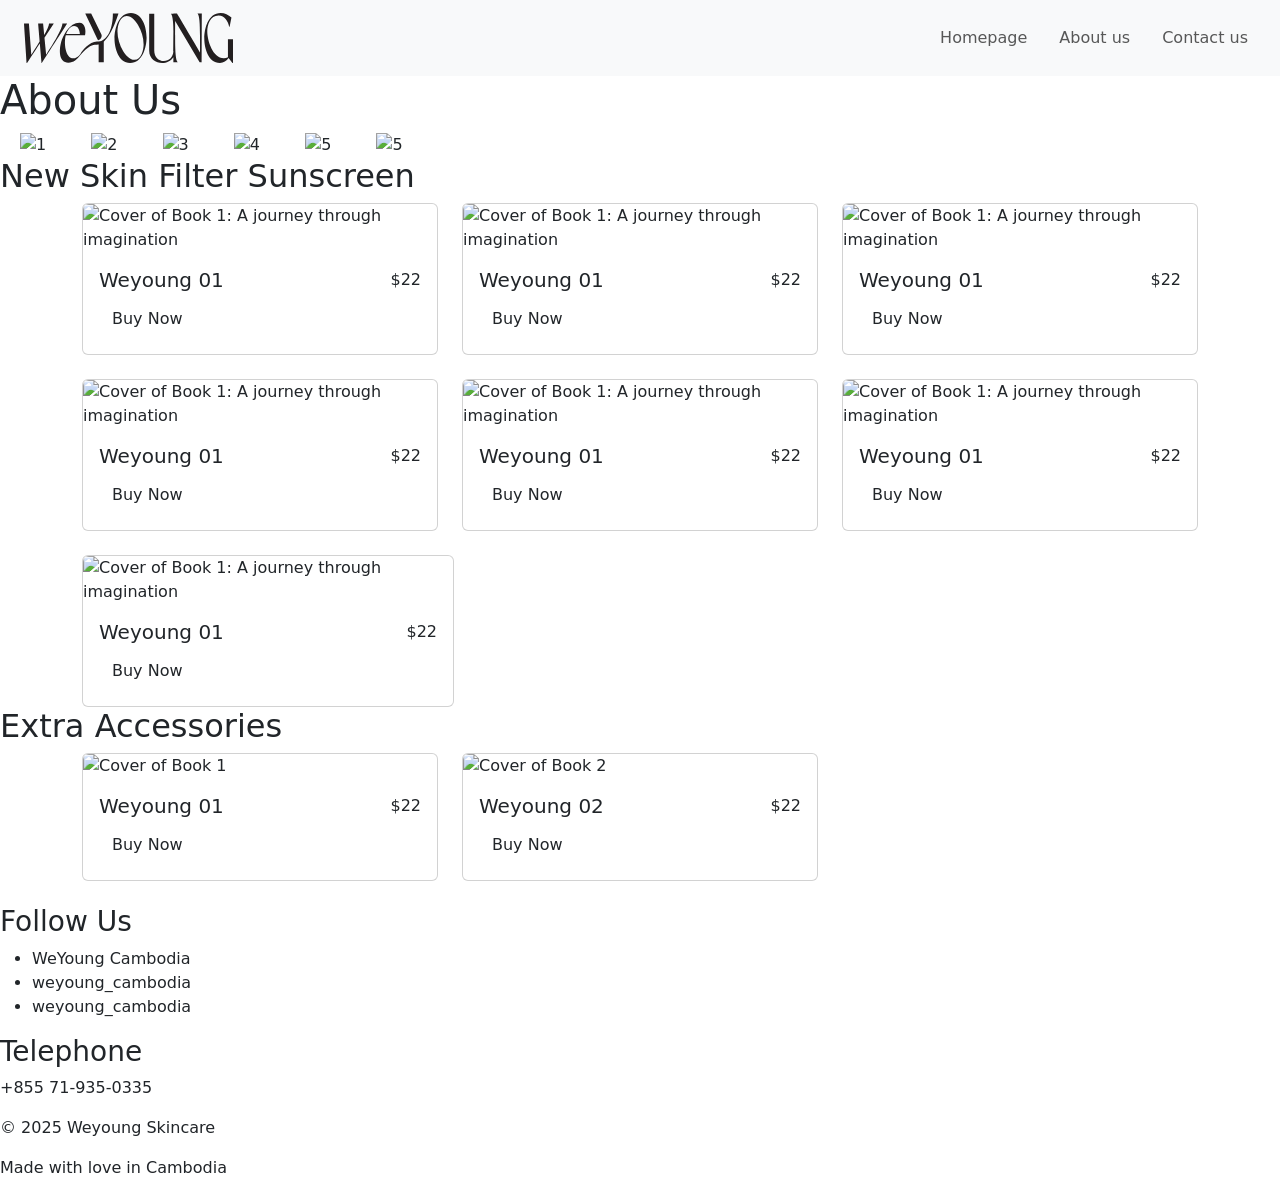
==== commit 08c787fb: "change navbar" ====
--- a/index.html
+++ b/index.html
@@ -9,40 +9,31 @@
     <title>Home</title>
     <!-- Bootstrap CSS here -->
     <link href="https://cdn.jsdelivr.net/npm/bootstrap@5.3.7/dist/css/bootstrap.min.css" rel="stylesheet" integrity="sha384-LN+7fdVzj6u52u30Kp6M/trliBMCMKTyK833zpbD+pXdCLuTusPj697FH4R/5mcr" crossorigin="anonymous">
-   <link rel="stylesheet" href="../CSS/homepage.css">
+   <link rel="stylesheet" href="/css/homepage.css">
 
    <!--Ticker Style-->
-<<<<<<< HEAD
   <style>
-=======
     <style>
->>>>>>> 93b62736189a99486d483d282ffb27804b2c3b1c
     .ticker-wrapper {
       overflow: hidden;
       white-space: nowrap;
       width: 100%;
-<<<<<<< HEAD
-=======
       height: 700px; /* Set height here */
->>>>>>> 93b62736189a99486d483d282ffb27804b2c3b1c
       background: #f9f9f9;
     }
 
     .ticker-images {
       display: inline-block;
-<<<<<<< HEAD
       animation: ticker 20s linear infinite;
     }
 
     .ticker-images img {
       height: 100px;
-=======
       animation: ticker 30s linear infinite;
     }
 
     .ticker-images img {
       height: 700px; /* Match the wrapper height */
->>>>>>> 93b62736189a99486d483d282ffb27804b2c3b1c
       margin: 0 20px;
       vertical-align: middle;
     }
@@ -56,20 +47,25 @@
 <body>
     <header>
      <!--Navbar-->
-<<<<<<< HEAD
-    <div class="navbar">
-=======
-  <div class="navbar">
-        <div class="logo">
-            <img src="./img/weyoung-logo (1).svg" alt="weyoung logo">
-        </div>
->>>>>>> 93b62736189a99486d483d282ffb27804b2c3b1c
-        <ul>
-            <li><a href="">Homepage</a></li>
-            <li><a href="">About us</a></li>
-            <li><a href="">Contact us</a></li>
-        </ul>
-    </div><br>
+    <!-- Updated Navbar -->
+<nav class="navbar navbar-expand-lg navbar-light bg-light px-4">
+  <a class="navbar-brand" href="#">
+    <img src="./img/weyoung-logo (1).svg" alt="weyoung logo" height="50">
+  </a>
+  <div class="ms-auto">
+    <ul class="navbar-nav d-flex flex-row gap-3">
+      <li class="nav-item">
+        <a class="nav-link" href="#">Homepage</a>
+      </li>
+      <li class="nav-item">
+        <a class="nav-link" href="#">About us</a>
+      </li>
+      <li class="nav-item">
+        <a class="nav-link" href="#">Contact us</a>
+      </li>
+    </ul>
+  </div>
+</nav>
     </header>
    <main>
     <h1>About Us</h1>
@@ -79,11 +75,9 @@
       <img src="https://scontent-sin6-1.xx.fbcdn.net/v/t39.30808-6/485041107_122267501102003943_8666384007953648349_n.jpg?_nc_cat=111&ccb=1-7&_nc_sid=833d8c&_nc_eui2=AeFshYWPyGQX9i8mYyzomGbsFW-cvbAlvXQVb5y9sCW9dIXQLqiO2oSkT-UWOHVaUEEVeChDKirGB_SpILqUTXdN&_nc_ohc=31i4hgnicGYQ7kNvwENnAZl&_nc_oc=AdmwdTcCTaHRopt6DlJtke35-gYTektAMWCQgc9mJ1cJElwwcWcEca31j8A1El6tqCc&_nc_zt=23&_nc_ht=scontent-sin6-1.xx&_nc_gid=1R4TmRF6NJhSL4_zcYbsIw&oh=00_AfR5_hpLNrfq-RPGRDaPRnF9rR7F047RMyq_0HAhutYh0g&oe=68825428" alt="2">
       <img src="https://scontent-sin2-1.xx.fbcdn.net/v/t39.30808-6/485428951_122267501456003943_4209369606283977986_n.jpg?_nc_cat=100&ccb=1-7&_nc_sid=833d8c&_nc_eui2=AeFxS6IyXnq9u9Gsig5r9y_u-QaJ_vUv6jr5Bon-9S_qOqshpc4U4JxEM9VebKMzXHfZamvm76J9IhJMbW8hs-HV&_nc_ohc=lyt45-pPva4Q7kNvwH8FxZp&_nc_oc=Adl-GmNDAWN0eIRte3_p1vsWTrlqyx5eEPD2YHYh5_pJtddUt9kfpAiDIxvqRK-K69M&_nc_zt=23&_nc_ht=scontent-sin2-1.xx&_nc_gid=VQ2Yq7zH2YBuFgoyqQ0yMg&oh=00_AfQEgUeZLszSGGFiyVs0aJc3mC9wcPJ-hTxaWcItGX8P7A&oe=68827638" alt="3">
       <img src="https://scontent-sin11-2.xx.fbcdn.net/v/t39.30808-6/480728862_122261007296003943_639408639943895604_n.jpg?_nc_cat=108&ccb=1-7&_nc_sid=86c6b0&_nc_eui2=AeEDUo15DdGZVWZbOXsny3llFFwC_aCIhIIUXAL9oIiEgsl4TJaDt0w8MCTn6nq6LRthW_5B4PHGZKZRxnCXXGOn&_nc_ohc=3Gg2iSaQpukQ7kNvwGCXv0C&_nc_oc=AdlO7KyjC6ILzFwlx-irMYv65VGqeebzqoG7tuEDLkSn3Usg4fShp52F0oL7mKhH9DQ&_nc_zt=23&_nc_ht=scontent-sin11-2.xx&_nc_gid=OQ72raghduqVdF9_pNUidg&oh=00_AfSAVwiZMPvim8U4qusa61ne0P3OCeNOjD1JOmU6mRHCyw&oe=6882739A" alt="4">
-<<<<<<< HEAD
       <img src="https://scontent-sin6-3.xx.fbcdn.net/v/t39.30808-6/477762780_122258942870003943_8195549093599512011_n.jpg?_nc_cat=106&ccb=1-7&_nc_sid=833d8c&_nc_eui2=AeFttBgaTR0ENDTcCP0X9tjAVCLZOMP6b4VUItk4w_pvhe4j4OIFK4hXpkxnV2UckhY-WAA4l71fLAkT_KdS7WBv&_nc_ohc=rYiRqv_xx74Q7kNvwHCPBVG&_nc_oc=AdmqkonGiQzSPDZ7okhINuTGRBHKgN8uz02caBrTEuddp1bUNKqPN6ivAK3S4pajlnY&_nc_zt=23&_nc_ht=scontent-sin6-3.xx&_nc_gid=mFalE45db6YXKxO0Jf1ouw&oh=00_AfRnVOANC3UwOvJibttqb04edAqjxYvB0ZDSiWgftP2NUw&oe=6882538C" alt="5">
-=======
       <img src="https://scontent-sin11-2.xx.fbcdn.net/v/t39.30808-6/518403605_122292196364003943_2729467790170142659_n.jpg?_nc_cat=1&ccb=1-7&_nc_sid=833d8c&_nc_eui2=AeEB_nCALuKZv-GI0lnv-u7QvGtRrQuSu4e8a1GtC5K7h70Tdc8upsUFM098Wow9DizyCRGEJ43c_t1nFW0CZF4_&_nc_ohc=ylXHzntzq_gQ7kNvwExKPfk&_nc_oc=Adky77rZPoXRbyd90yO5Y0jPZdcXGDCRnKFFjqel2DvMHWNUqYNFjt0q3Hcs39cI-LM&_nc_zt=23&_nc_ht=scontent-sin11-2.xx&_nc_gid=Q4B7d6BXohjyNxZlPCA3Uw&oh=00_AfTUS3XpZ5cLDmptXhvy_48HxwhD9dtl3KLAl4yxF6GG2w&oe=6882768C" alt="5">
->>>>>>> 93b62736189a99486d483d282ffb27804b2c3b1c
+
     </div>
   </div>
      <div>
@@ -262,12 +256,7 @@
   </div>
 </footer>
 </section>
-
     <script src="https://cdn.jsdelivr.net/npm/bootstrap@5.3.7/dist/js/bootstrap.bundle.min.js" integrity="sha384-ndDqU0Gzau9qJ1lfW4pNLlhNTkCfHzAVBReH9diLvGRem5+R9g2FzA8ZGN954O5Q" crossorigin="anonymous"></script>
 </body>
 </html>
-<<<<<<< HEAD
-=======
-
-
->>>>>>> 93b62736189a99486d483d282ffb27804b2c3b1c
+
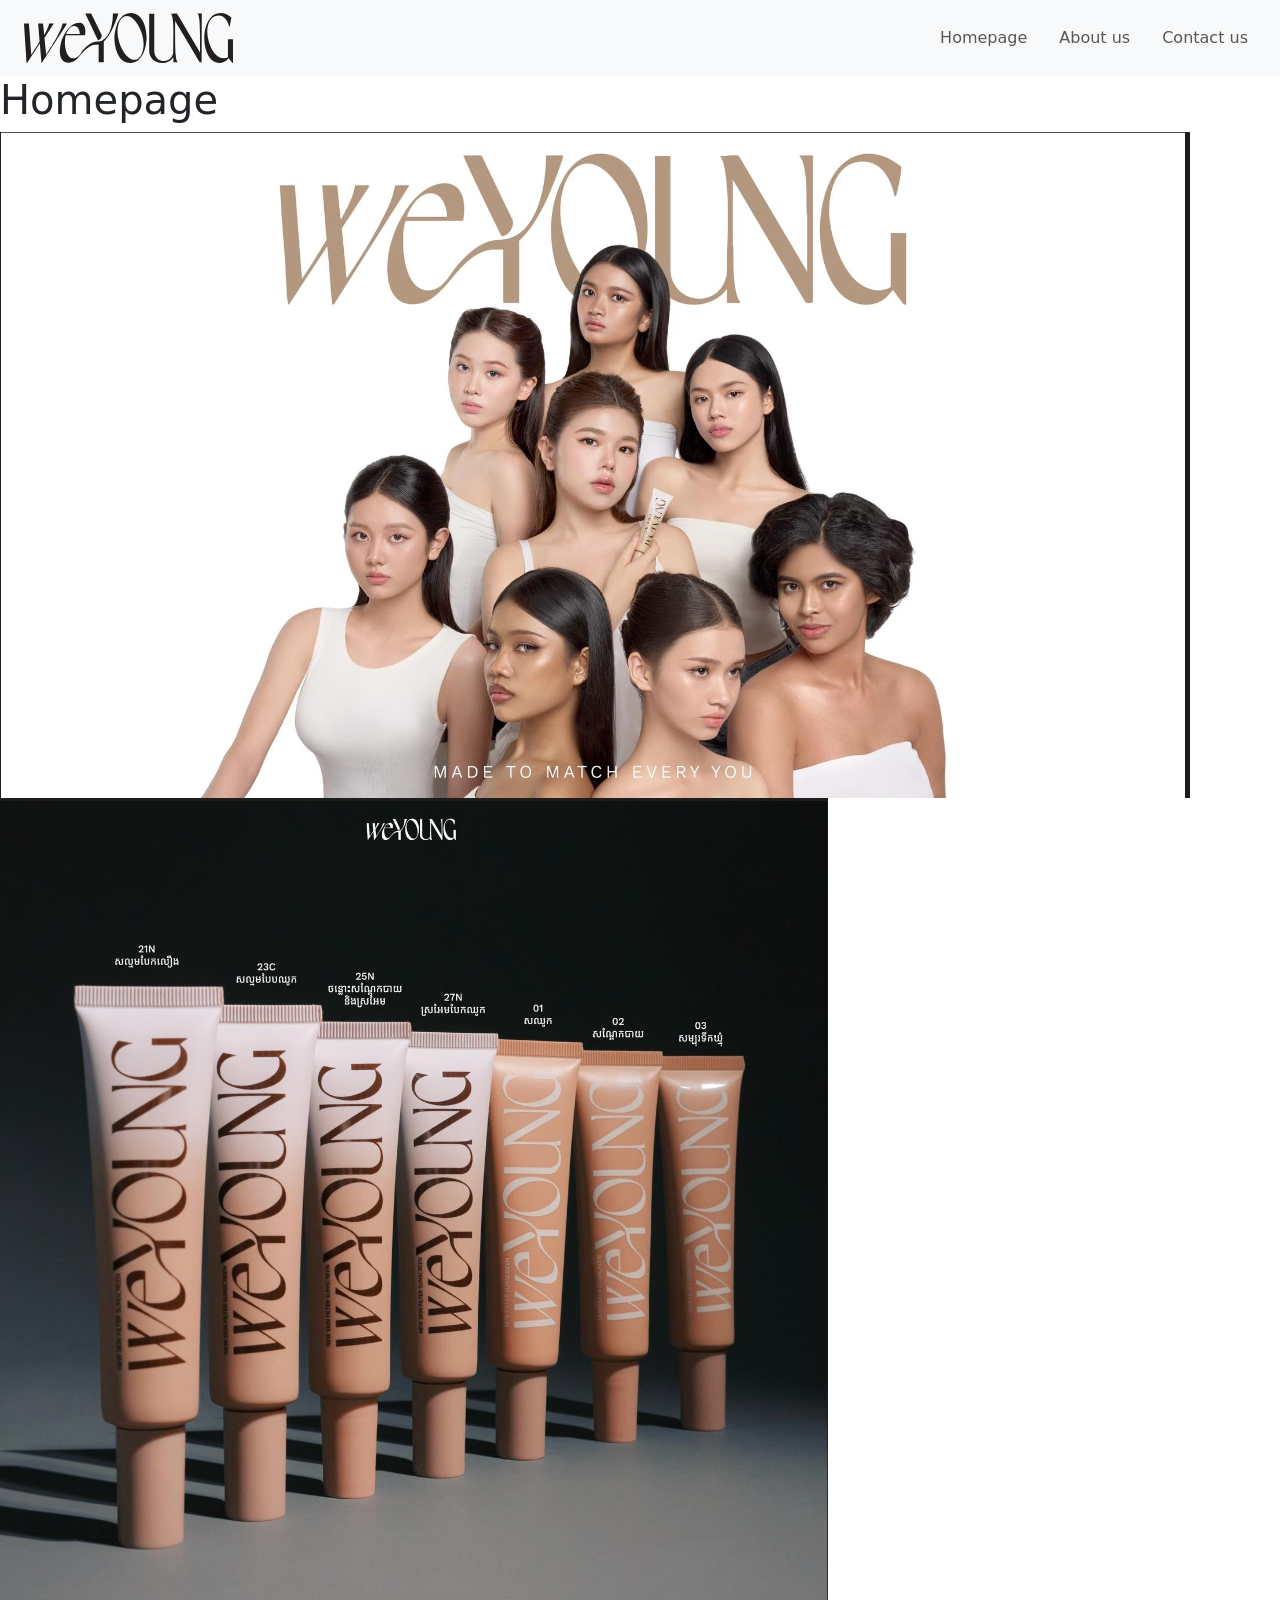
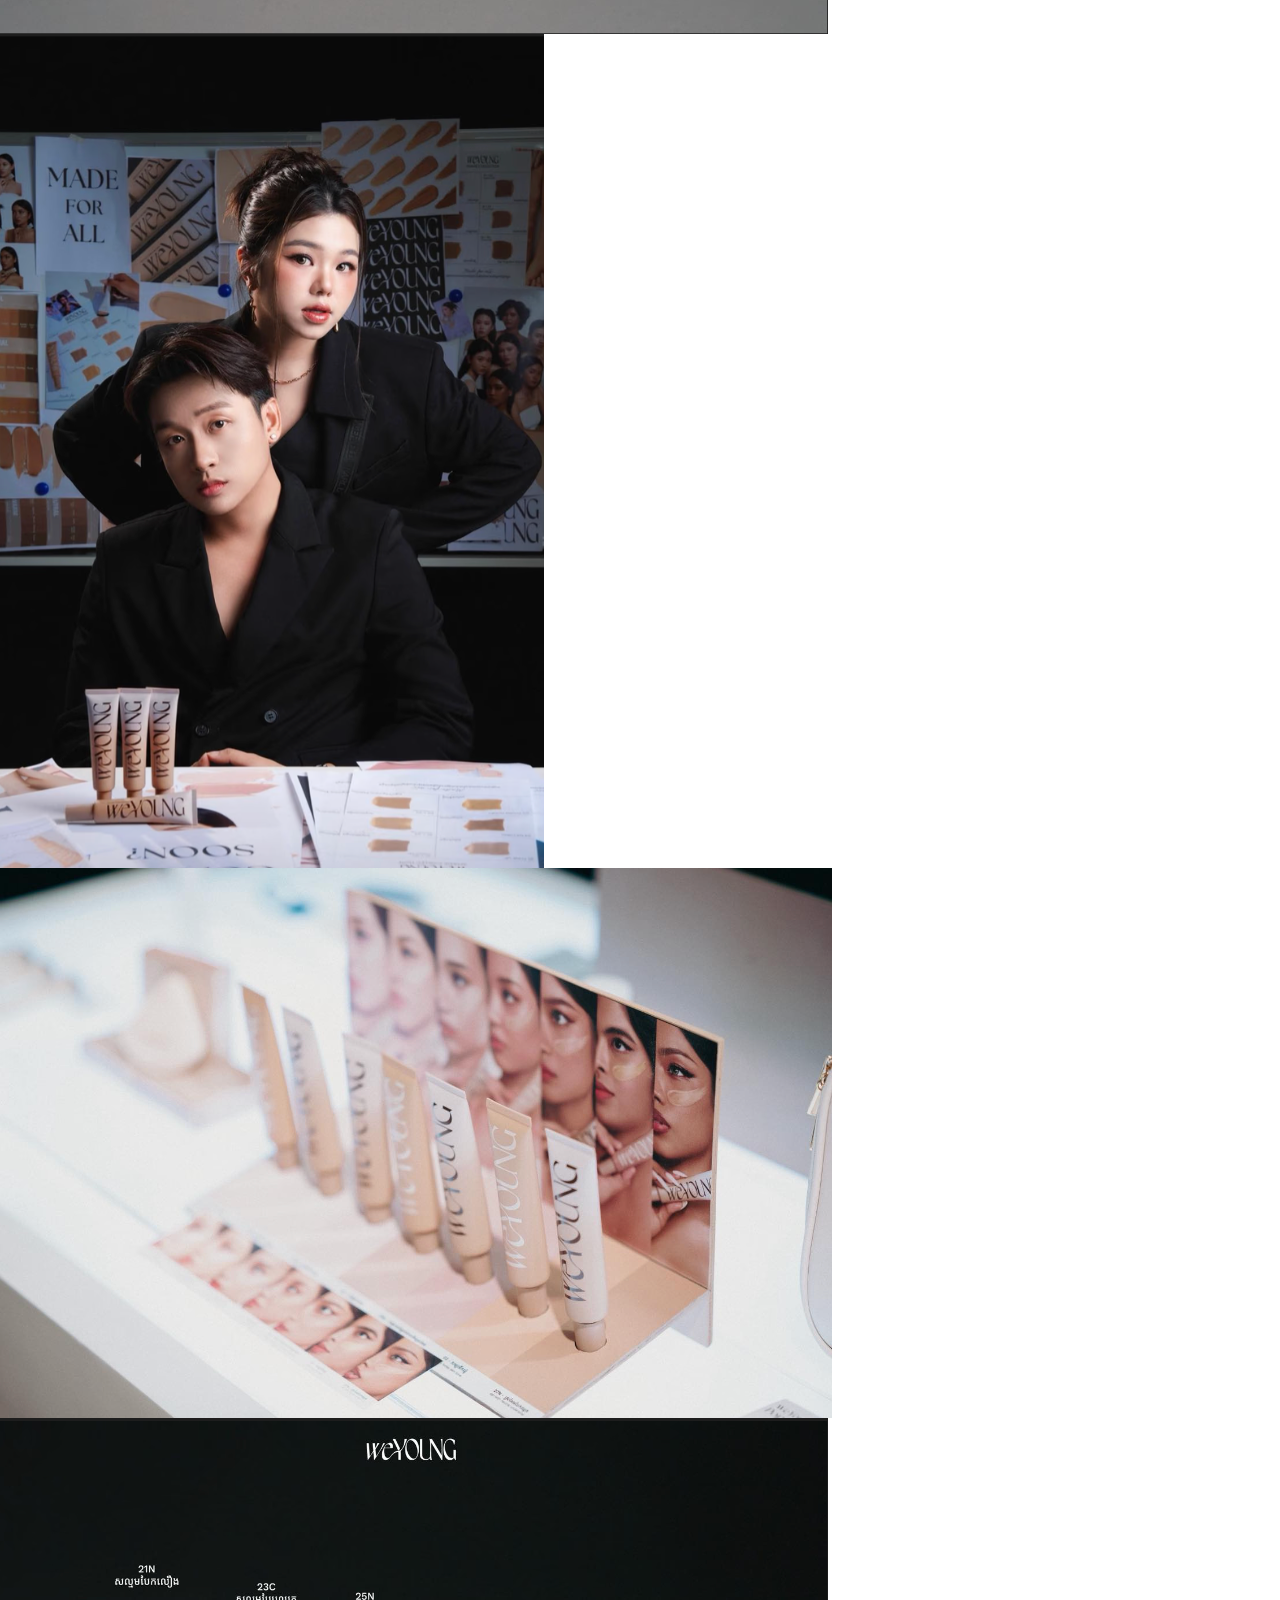
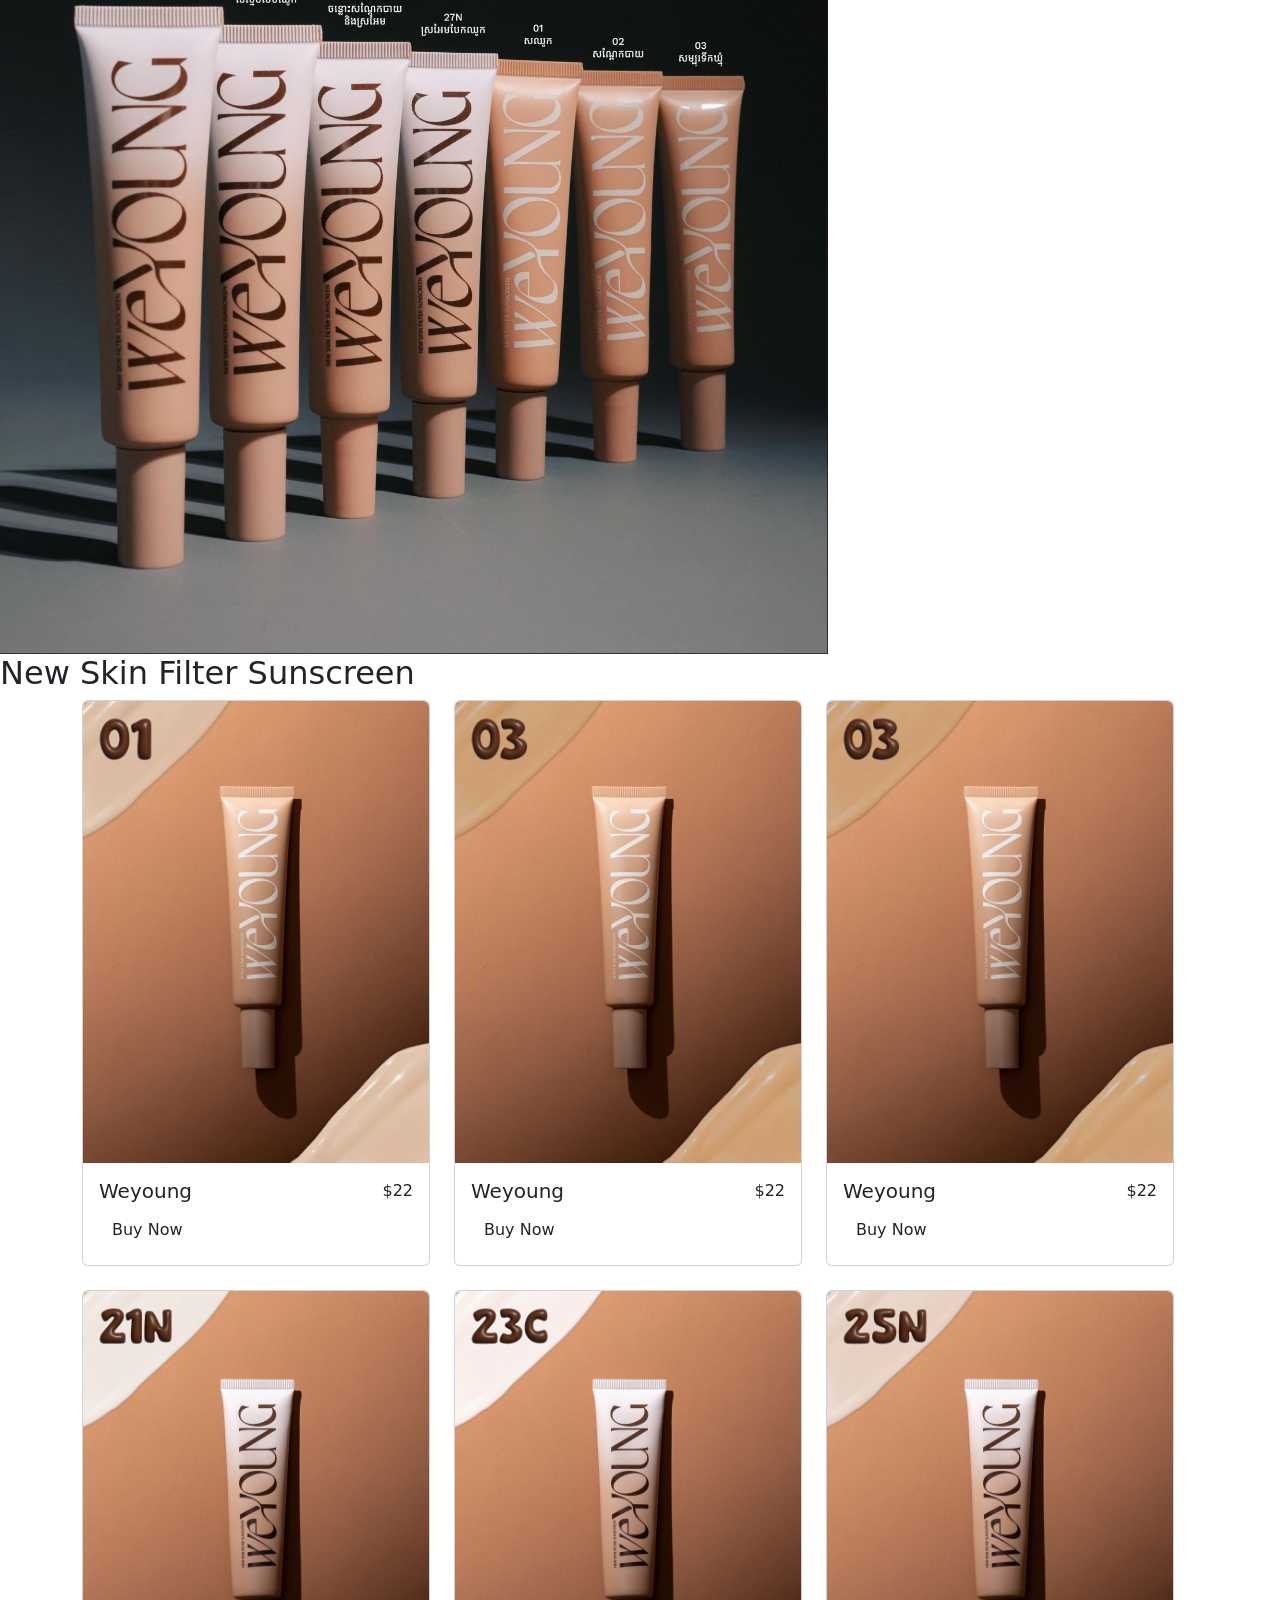
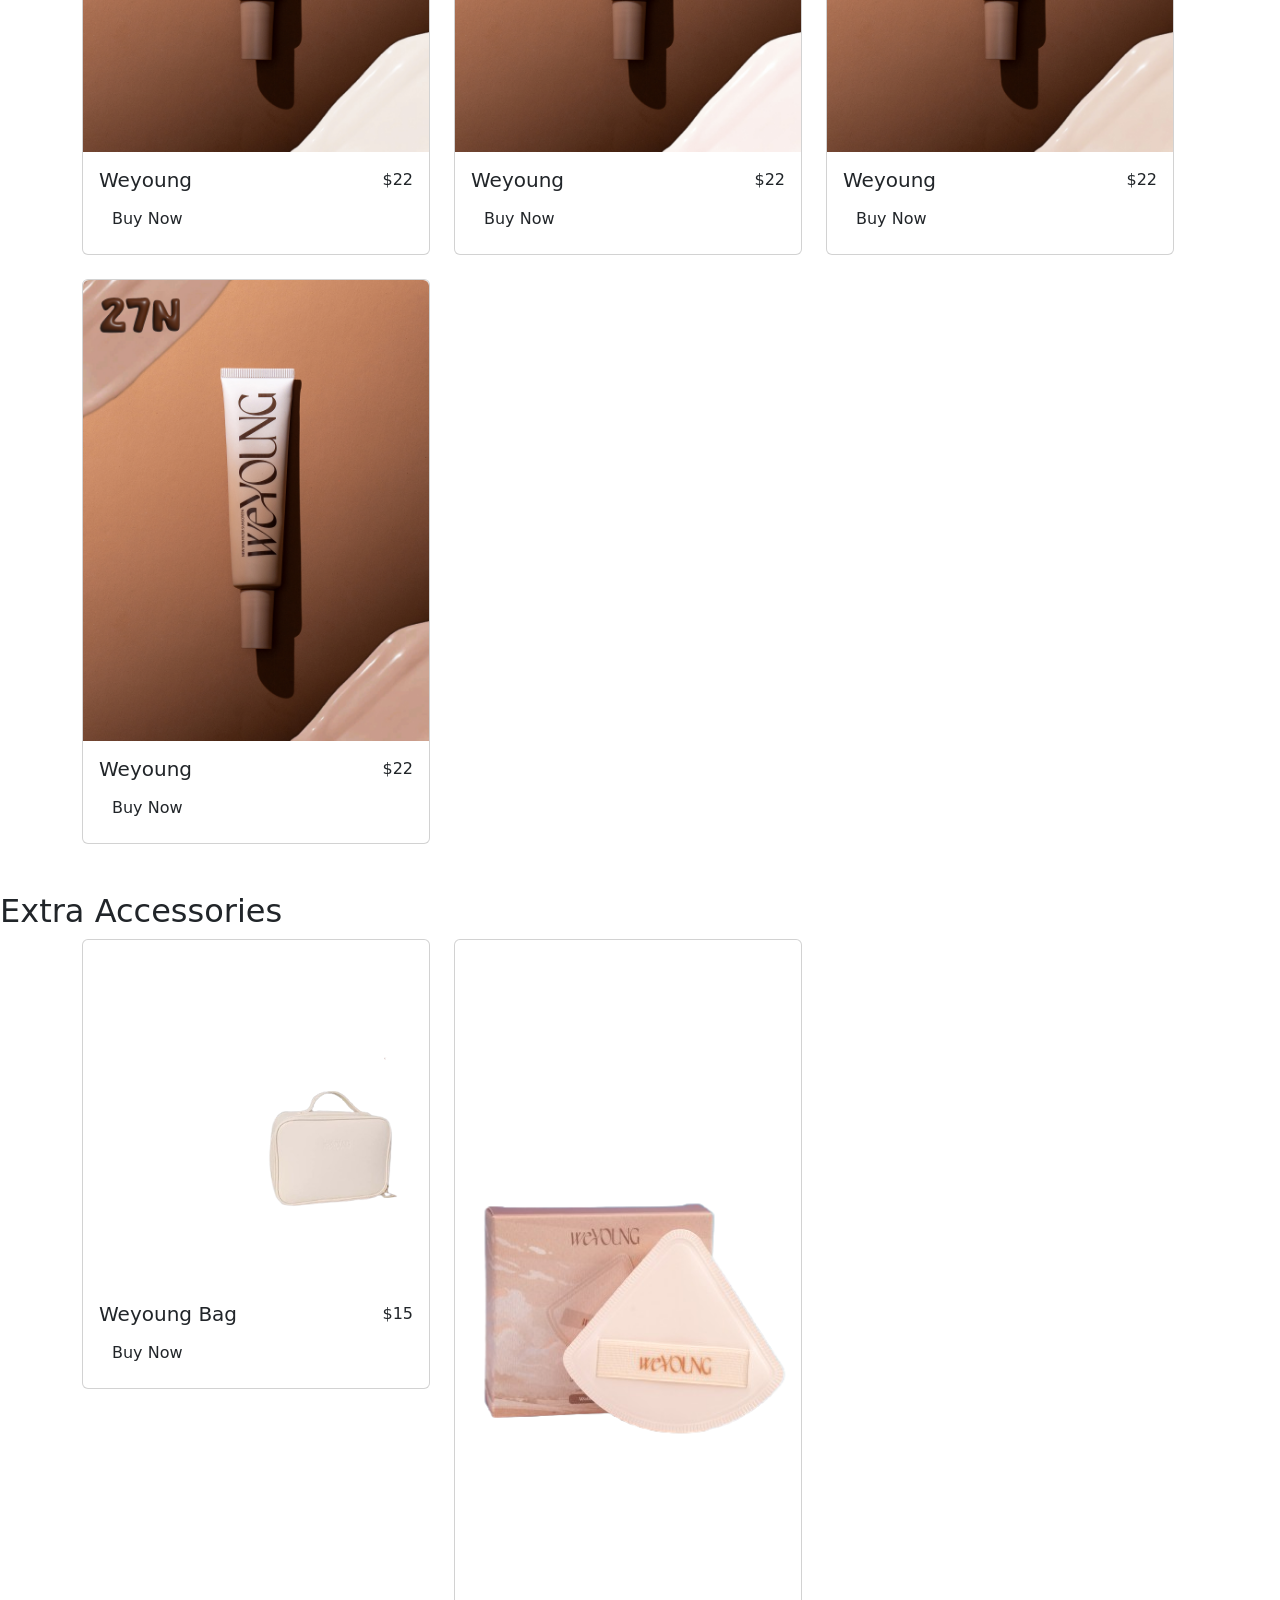
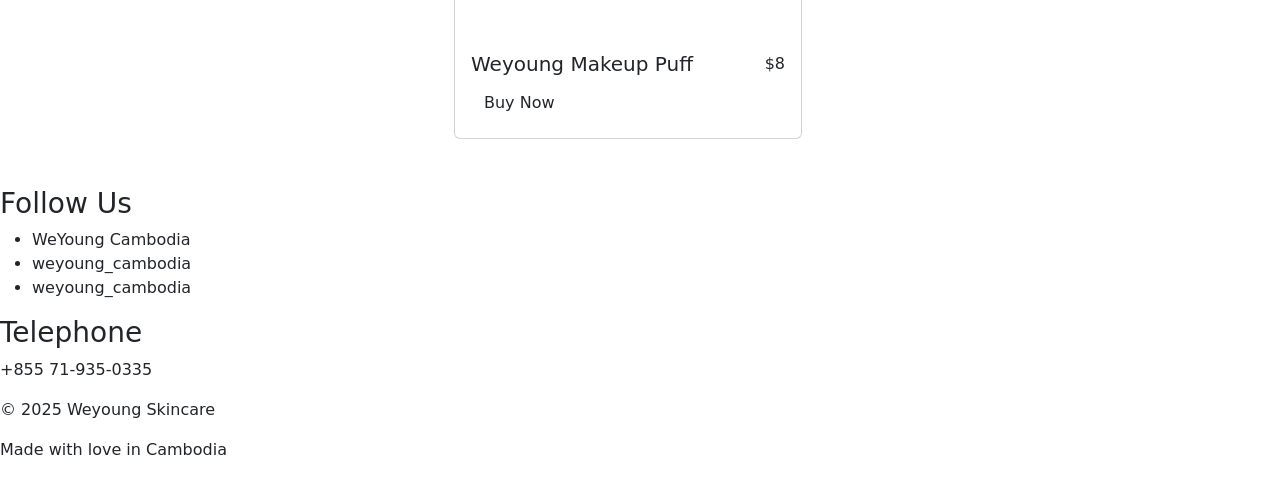
==== commit eb2177cb: "Just add some file js and picture" ====
--- a/index.html
+++ b/index.html
@@ -1,262 +1,112 @@
 <!DOCTYPE html>
 <html lang="en">
+
 <head>
-    <meta charset="UTF-8">
-     <meta name="description" content="Weyoung Cambodia - A premium, stylish cushions made for comfort and beauty. Handcrafted with love and care by SreyNea to to elevate your living space.">
-    <meta name="keywords" content="Cushions, lightweight Cushion, Cushions Cambodia, Weyoung Cushions, skin care, Make up, Handcrafted Cushions, long lasting cushion, waterproof, waterproof cushions, SreyNea">
-    <meta name="author" content="SreyNea">
-    <meta name="viewport" content="width=device-width, initial-scale=1.0">
-    <title>Home</title>
-    <!-- Bootstrap CSS here -->
-    <link href="https://cdn.jsdelivr.net/npm/bootstrap@5.3.7/dist/css/bootstrap.min.css" rel="stylesheet" integrity="sha384-LN+7fdVzj6u52u30Kp6M/trliBMCMKTyK833zpbD+pXdCLuTusPj697FH4R/5mcr" crossorigin="anonymous">
-   <link rel="stylesheet" href="/css/homepage.css">
+  <meta charset="UTF-8">
+  <meta name="description"
+    content="Weyoung Cambodia - A premium, stylish cushions made for comfort and beauty. Handcrafted with love and care by SreyNea to to elevate your living space.">
+  <meta name="keywords"
+    content="Cushions, lightweight Cushion, Cushions Cambodia, Weyoung Cushions, skin care, Make up, Handcrafted Cushions, long lasting cushion, waterproof, waterproof cushions, SreyNea">
+  <meta name="author" content="SreyNea">
+  <meta name="viewport" content="width=device-width, initial-scale=1.0">
+  <title>Home</title>
+  <!-- Bootstrap CSS here -->
+  <link href="https://cdn.jsdelivr.net/npm/bootstrap@5.3.7/dist/css/bootstrap.min.css" rel="stylesheet"
+    integrity="sha384-LN+7fdVzj6u52u30Kp6M/trliBMCMKTyK833zpbD+pXdCLuTusPj697FH4R/5mcr" crossorigin="anonymous">
+  <link rel="stylesheet" href="/css/homepage.css">
 
-   <!--Ticker Style-->
+  <!--Ticker Style-->
   <style>
-    <style>
-    .ticker-wrapper {
-      overflow: hidden;
-      white-space: nowrap;
-      width: 100%;
-      height: 700px; /* Set height here */
-      background: #f9f9f9;
-    }
 
-    .ticker-images {
-      display: inline-block;
-      animation: ticker 20s linear infinite;
-    }
-
-    .ticker-images img {
-      height: 100px;
-      animation: ticker 30s linear infinite;
-    }
-
-    .ticker-images img {
-      height: 700px; /* Match the wrapper height */
-      margin: 0 20px;
-      vertical-align: middle;
-    }
-
-    @keyframes ticker {
-      0% { transform: translateX(100%); }
-      100% { transform: translateX(-100%); }
-    }
   </style>
 </head>
+
 <body>
-    <header>
-     <!--Navbar-->
+  <header>
+    <!--Navbar-->
     <!-- Updated Navbar -->
-<nav class="navbar navbar-expand-lg navbar-light bg-light px-4">
-  <a class="navbar-brand" href="#">
-    <img src="./img/weyoung-logo (1).svg" alt="weyoung logo" height="50">
-  </a>
-  <div class="ms-auto">
-    <ul class="navbar-nav d-flex flex-row gap-3">
-      <li class="nav-item">
-        <a class="nav-link" href="#">Homepage</a>
-      </li>
-      <li class="nav-item">
-        <a class="nav-link" href="#">About us</a>
-      </li>
-      <li class="nav-item">
-        <a class="nav-link" href="#">Contact us</a>
-      </li>
-    </ul>
-  </div>
-</nav>
-    </header>
-   <main>
-    <h1>About Us</h1>
+    <nav class="navbar navbar-expand-lg navbar-light bg-light px-4">
+      <a class="navbar-brand" href="#">
+        <img src="./img/weyoung-logo.svg" alt="weyoung logo" height="50">
+      </a>
+      <div class="ms-auto">
+        <ul class="navbar-nav d-flex flex-row gap-3">
+          <li class="nav-item">
+            <a class="nav-link" href="#">Homepage</a>
+          </li>
+          <li class="nav-item">
+            <a class="nav-link" href="./aboutus.html">About us</a>
+          </li>
+          <li class="nav-item">
+            <a class="nav-link" href="./ContactUs.html">Contact us</a>
+          </li>
+        </ul>
+      </div>
+    </nav>
+  </header>
+  <main>
+    <h1>Homepage</h1>
     <div class="ticker-wrapper">
-    <div class="ticker-images">
-      <img src="https://scontent-sin6-1.xx.fbcdn.net/v/t39.30808-6/501757368_122282471366003943_4305446524407256285_n.jpg?_nc_cat=111&ccb=1-7&_nc_sid=833d8c&_nc_eui2=AeEujLzDFAfXmoOq5lUV4_swWVITU1gSqfRZUhNTWBKp9AKtQNLVu2Ac1TNJRm7fL-8ps_NkpkmRIs_3joAXIJ6b&_nc_ohc=77WUs8TB1TgQ7kNvwF3eDWH&_nc_oc=Admjp9j1ls-sORiSmGsyf8UMe9cIwqb4IEYvQ8iB8VZARgfJO55DlduMfiiGpDPaQYA&_nc_zt=23&_nc_ht=scontent-sin6-1.xx&_nc_gid=QLkyqXKLvnUYxIiEkT6Q0g&oh=00_AfSZt-MhHrlqYWjwawBdaIzoD58GZI2VtkN_sNQhY17tqQ&oe=68826A23" alt="1">
-      <img src="https://scontent-sin6-1.xx.fbcdn.net/v/t39.30808-6/485041107_122267501102003943_8666384007953648349_n.jpg?_nc_cat=111&ccb=1-7&_nc_sid=833d8c&_nc_eui2=AeFshYWPyGQX9i8mYyzomGbsFW-cvbAlvXQVb5y9sCW9dIXQLqiO2oSkT-UWOHVaUEEVeChDKirGB_SpILqUTXdN&_nc_ohc=31i4hgnicGYQ7kNvwENnAZl&_nc_oc=AdmwdTcCTaHRopt6DlJtke35-gYTektAMWCQgc9mJ1cJElwwcWcEca31j8A1El6tqCc&_nc_zt=23&_nc_ht=scontent-sin6-1.xx&_nc_gid=1R4TmRF6NJhSL4_zcYbsIw&oh=00_AfR5_hpLNrfq-RPGRDaPRnF9rR7F047RMyq_0HAhutYh0g&oe=68825428" alt="2">
-      <img src="https://scontent-sin2-1.xx.fbcdn.net/v/t39.30808-6/485428951_122267501456003943_4209369606283977986_n.jpg?_nc_cat=100&ccb=1-7&_nc_sid=833d8c&_nc_eui2=AeFxS6IyXnq9u9Gsig5r9y_u-QaJ_vUv6jr5Bon-9S_qOqshpc4U4JxEM9VebKMzXHfZamvm76J9IhJMbW8hs-HV&_nc_ohc=lyt45-pPva4Q7kNvwH8FxZp&_nc_oc=Adl-GmNDAWN0eIRte3_p1vsWTrlqyx5eEPD2YHYh5_pJtddUt9kfpAiDIxvqRK-K69M&_nc_zt=23&_nc_ht=scontent-sin2-1.xx&_nc_gid=VQ2Yq7zH2YBuFgoyqQ0yMg&oh=00_AfQEgUeZLszSGGFiyVs0aJc3mC9wcPJ-hTxaWcItGX8P7A&oe=68827638" alt="3">
-      <img src="https://scontent-sin11-2.xx.fbcdn.net/v/t39.30808-6/480728862_122261007296003943_639408639943895604_n.jpg?_nc_cat=108&ccb=1-7&_nc_sid=86c6b0&_nc_eui2=AeEDUo15DdGZVWZbOXsny3llFFwC_aCIhIIUXAL9oIiEgsl4TJaDt0w8MCTn6nq6LRthW_5B4PHGZKZRxnCXXGOn&_nc_ohc=3Gg2iSaQpukQ7kNvwGCXv0C&_nc_oc=AdlO7KyjC6ILzFwlx-irMYv65VGqeebzqoG7tuEDLkSn3Usg4fShp52F0oL7mKhH9DQ&_nc_zt=23&_nc_ht=scontent-sin11-2.xx&_nc_gid=OQ72raghduqVdF9_pNUidg&oh=00_AfSAVwiZMPvim8U4qusa61ne0P3OCeNOjD1JOmU6mRHCyw&oe=6882739A" alt="4">
-      <img src="https://scontent-sin6-3.xx.fbcdn.net/v/t39.30808-6/477762780_122258942870003943_8195549093599512011_n.jpg?_nc_cat=106&ccb=1-7&_nc_sid=833d8c&_nc_eui2=AeFttBgaTR0ENDTcCP0X9tjAVCLZOMP6b4VUItk4w_pvhe4j4OIFK4hXpkxnV2UckhY-WAA4l71fLAkT_KdS7WBv&_nc_ohc=rYiRqv_xx74Q7kNvwHCPBVG&_nc_oc=AdmqkonGiQzSPDZ7okhINuTGRBHKgN8uz02caBrTEuddp1bUNKqPN6ivAK3S4pajlnY&_nc_zt=23&_nc_ht=scontent-sin6-3.xx&_nc_gid=mFalE45db6YXKxO0Jf1ouw&oh=00_AfRnVOANC3UwOvJibttqb04edAqjxYvB0ZDSiWgftP2NUw&oe=6882538C" alt="5">
-      <img src="https://scontent-sin11-2.xx.fbcdn.net/v/t39.30808-6/518403605_122292196364003943_2729467790170142659_n.jpg?_nc_cat=1&ccb=1-7&_nc_sid=833d8c&_nc_eui2=AeEB_nCALuKZv-GI0lnv-u7QvGtRrQuSu4e8a1GtC5K7h70Tdc8upsUFM098Wow9DizyCRGEJ43c_t1nFW0CZF4_&_nc_ohc=ylXHzntzq_gQ7kNvwExKPfk&_nc_oc=Adky77rZPoXRbyd90yO5Y0jPZdcXGDCRnKFFjqel2DvMHWNUqYNFjt0q3Hcs39cI-LM&_nc_zt=23&_nc_ht=scontent-sin11-2.xx&_nc_gid=Q4B7d6BXohjyNxZlPCA3Uw&oh=00_AfTUS3XpZ5cLDmptXhvy_48HxwhD9dtl3KLAl4yxF6GG2w&oe=6882768C" alt="5">
-
-    </div>
-  </div>
-     <div>
-      <h2>New Skin Filter Sunscreen</h2>
-     </div>
-      <!-- Row 1 -->
-   <div class="container">
-<section class=" row mb-4" aria-label="Top Featured Books">
-   <article class="col-md-4">
-  <div class="card" style="width: 100%;">
-    <img src="https://weyoungcambodia.shop/storage/product-images/01JY8CAZWXQP55J6DYKQCQPVC6.jpg" class="card-img-top rounded-top" alt="Cover of Book 1: A journey through imagination">
-    <div class="card-body">
-          <div class="d-flex justify-content-between align-items-center mb-2">
-        <h2 class="h5 card-title mb-0">Weyoung 01</h2>
-        <p class="card-text mb-0">$22</p>
+      <div class="ticker-images">
+        <img src="./img/home_page/Slide_BA.png" alt="1">
+        <img src="./img/home_page/Slide_product.png" alt="2">
+        <img src="./img/home_page/Slide_Owner.png" alt="3">
+        <img src="./img/home_page/Slide_Products.png" alt="4">
+        <img src="./img/home_page/Slide_product.png" alt="5">
+      </div>
     </div>
     <div>
-      <a href="#" class="btn btn-brown" aria-label="Buy Now">Buy Now</a>
+      <h2>New Skin Filter Sunscreen</h2>
     </div>
-  </div>
-  </article>
-     <article class="col-md-4">
-  <div class="card" style="width: 100%;">
-    <img src="https://weyoungcambodia.shop/storage/product-images/01JY8CAZWXQP55J6DYKQCQPVC6.jpg" class="card-img-top rounded-top" alt="Cover of Book 1: A journey through imagination">
-    <div class="card-body">
-          <div class="d-flex justify-content-between align-items-center mb-2">
-        <h2 class="h5 card-title mb-0">Weyoung 01</h2>
-        <p class="card-text mb-0">$22</p>
+
+    <!-- products -->
+    <div class="container">
+      <section class="row mb-4" aria-label="Top Featured Books" id="product-list-section">
+        <div class="row" id="product-list"></div>
+      </section>
     </div>
-    <div>
-      <a href="#" class="btn btn-brown" aria-label="Buy Now">Buy Now</a>
-    </div>
-  </div>
-  </article>
 
-       <article class="col-md-4">
-  <div class="card" style="width: 100%;">
-    <img src="https://weyoungcambodia.shop/storage/product-images/01JY8CAZWXQP55J6DYKQCQPVC6.jpg" class="card-img-top rounded-top" alt="Cover of Book 1: A journey through imagination">
-    <div class="card-body">
-          <div class="d-flex justify-content-between align-items-center mb-2">
-        <h2 class="h5 card-title mb-0">Weyoung 01</h2>
-        <p class="card-text mb-0">$22</p>
-    </div>
-    <div>
-      <a href="#" class="btn btn-brown" aria-label="Buy Now">Buy Now</a>
-    </div>
-  </div>
-  </article>
-  </section>
-   </div>   
-  <div class="container">
-  <!-- Row 2 -->
-  <section class=" row mb-4" aria-label="Top Featured Books">
-   <article class="col-md-4">
-  <div class="card" style="width: 100%;">
-    <img src="https://weyoungcambodia.shop/storage/product-images/01JY8CAZWXQP55J6DYKQCQPVC6.jpg" class="card-img-top rounded-top" alt="Cover of Book 1: A journey through imagination">
-    <div class="card-body">
-          <div class="d-flex justify-content-between align-items-center mb-2">
-        <h2 class="h5 card-title mb-0">Weyoung 01</h2>
-        <p class="card-text mb-0">$22</p>
-    </div>
-    <div>
-      <a href="#" class="btn btn-brown" aria-label="Buy Now">Buy Now</a>
-    </div>
-  </div>
-  </article>
-     <article class="col-md-4">
-  <div class="card" style="width: 100%;">
-    <img src="https://weyoungcambodia.shop/storage/product-images/01JY8CAZWXQP55J6DYKQCQPVC6.jpg" class="card-img-top rounded-top" alt="Cover of Book 1: A journey through imagination">
-    <div class="card-body">
-          <div class="d-flex justify-content-between align-items-center mb-2">
-        <h2 class="h5 card-title mb-0">Weyoung 01</h2>
-        <p class="card-text mb-0">$22</p>
-    </div>
-    <div>
-      <a href="#" class="btn btn-brown" aria-label="Buy Now">Buy Now</a>
-    </div>
-  </div>
-  </article>
+    <!-- extra accessories -->
+      <div>
+        <h2>Extra Accessories</h2>
+      </div>
+      <div class="container">
+        <section class="row mb-4" aria-label="Extra Accessories" id="extra-List-section">
+          <div class="row" id="extra-list"></div>
+        </section>
+      </div>
 
-       <article class="col-md-4">
-  <div class="card" style="width: 100%;">
-    <img src="https://weyoungcambodia.shop/storage/product-images/01JY8CAZWXQP55J6DYKQCQPVC6.jpg" class="card-img-top rounded-top" alt="Cover of Book 1: A journey through imagination">
-    <div class="card-body">
-          <div class="d-flex justify-content-between align-items-center mb-2">
-        <h2 class="h5 card-title mb-0">Weyoung 01</h2>
-        <p class="card-text mb-0">$22</p>
-    </div>
-    <div>
-      <a href="#" class="btn btn-brown" aria-label="Buy Now">Buy Now</a>
-    </div>
-  </div>
-  </article>
-  </section>
-  </div>
-
-  <div class="container">
-<article class="col-md-4">
-  <div class="card" style="width: 100%;">
-    <img src="https://weyoungcambodia.shop/storage/product-images/01JY8CAZWXQP55J6DYKQCQPVC6.jpg" class="card-img-top rounded-top" alt="Cover of Book 1: A journey through imagination">
-    <div class="card-body">
-          <div class="d-flex justify-content-between align-items-center mb-2">
-        <h2 class="h5 card-title mb-0">Weyoung 01</h2>
-        <p class="card-text mb-0">$22</p>
-    </div>
-    <div>
-      <a href="#" class="btn btn-brown" aria-label="Buy Now">Buy Now</a>
-    </div>
-  </div>
-  </article>
-  </div>
-  </section>
-       <div>
-           <h2>Extra Accessories</h2>
-       </div>
-<!--Card-->
-  <div class="container">
-  <section>
-     <div class="row">
-    <article class="col-6 col-md-4 mb-4">
-      <div class="card" style="width: 100%;">
-        <img src="./IMG/image-removebg-preview (2).png"  class="card-img-top rounded-top" alt="Cover of Book 1">
-        <div class="card-body">
-          <div class="d-flex justify-content-between align-items-center mb-2">
-            <h2 class="h5 card-title mb-0">Weyoung 01</h2>
-            <p class="card-text mb-0">$22</p>
-          </div>
-          <div>
-            <a href="#" class="btn btn-brown" aria-label="Buy Now">Buy Now</a>
-          </div>
-        </div>
-      </div>
-    </article>
-
-    <article class="col-6 col-md-4 mb-4">
-      <div class="card" style="width: 100%;">
-        <img src="./IMG/image-removebg-preview (2).png" class="card-img-top rounded-top" alt="Cover of Book 2">
-        <div class="card-body">
-          <div class="d-flex justify-content-between align-items-center mb-2">
-            <h2 class="h5 card-title mb-0">Weyoung 02</h2>
-            <p class="card-text mb-0">$22</p>
-          </div>
-          <div>
-            <a href="#" class="btn btn-brown" aria-label="Buy Now">Buy Now</a>
-          </div>
-        </div>
-      </div>
-    </article>
-  </div>
-  </section>
-  </div>
- 
-   </main>
+  </main>
 
   <section>
-  <footer class="footer">
-  <div class="footer-left">
-    <div class="follow-title">
-      <h3>Follow Us</h3>
-    </div>
-    <ul>
-      <li><i class="fab fa-facebook"></i> WeYoung Cambodia</li>
-      <li><i class="fab fa-instagram"></i> weyoung_cambodia</li>
-      <li><i class="fab fa-tiktok"></i> weyoung_cambodia</li>
-    </ul>
-  </div>
+    <footer class="footer">
+      <div class="footer-left">
+        <div class="follow-title">
+          <h3>Follow Us</h3>
+        </div>
+        <ul>
+          <li><i class="fab fa-facebook"></i> WeYoung Cambodia</li>
+          <li><i class="fab fa-instagram"></i> weyoung_cambodia</li>
+          <li><i class="fab fa-tiktok"></i> weyoung_cambodia</li>
+        </ul>
+      </div>
 
-  <div class="footer-center">
-    <h3>Telephone</h3>
-    <p>+855 71-935-0335</p>
-  </div>
+      <div class="footer-center">
+        <h3>Telephone</h3>
+        <p>+855 71-935-0335</p>
+      </div>
 
-  <div class="footer-right">
-    <p>© 2025 Weyoung Skincare</p>
-    <p>Made with love in Cambodia</p>
-  </div>
-</footer>
-</section>
-    <script src="https://cdn.jsdelivr.net/npm/bootstrap@5.3.7/dist/js/bootstrap.bundle.min.js" integrity="sha384-ndDqU0Gzau9qJ1lfW4pNLlhNTkCfHzAVBReH9diLvGRem5+R9g2FzA8ZGN954O5Q" crossorigin="anonymous"></script>
+      <div class="footer-right">
+        <p>© 2025 Weyoung Skincare</p>
+        <p>Made with love in Cambodia</p>
+      </div>
+    </footer>
+  </section>
+  <script src="https://cdn.jsdelivr.net/npm/bootstrap@5.3.7/dist/js/bootstrap.bundle.min.js"
+    integrity="sha384-ndDqU0Gzau9qJ1lfW4pNLlhNTkCfHzAVBReH9diLvGRem5+R9g2FzA8ZGN954O5Q"
+    crossorigin="anonymous"></script>
 </body>
+
 </html>
 
+<script src="./js/product.js"></script>
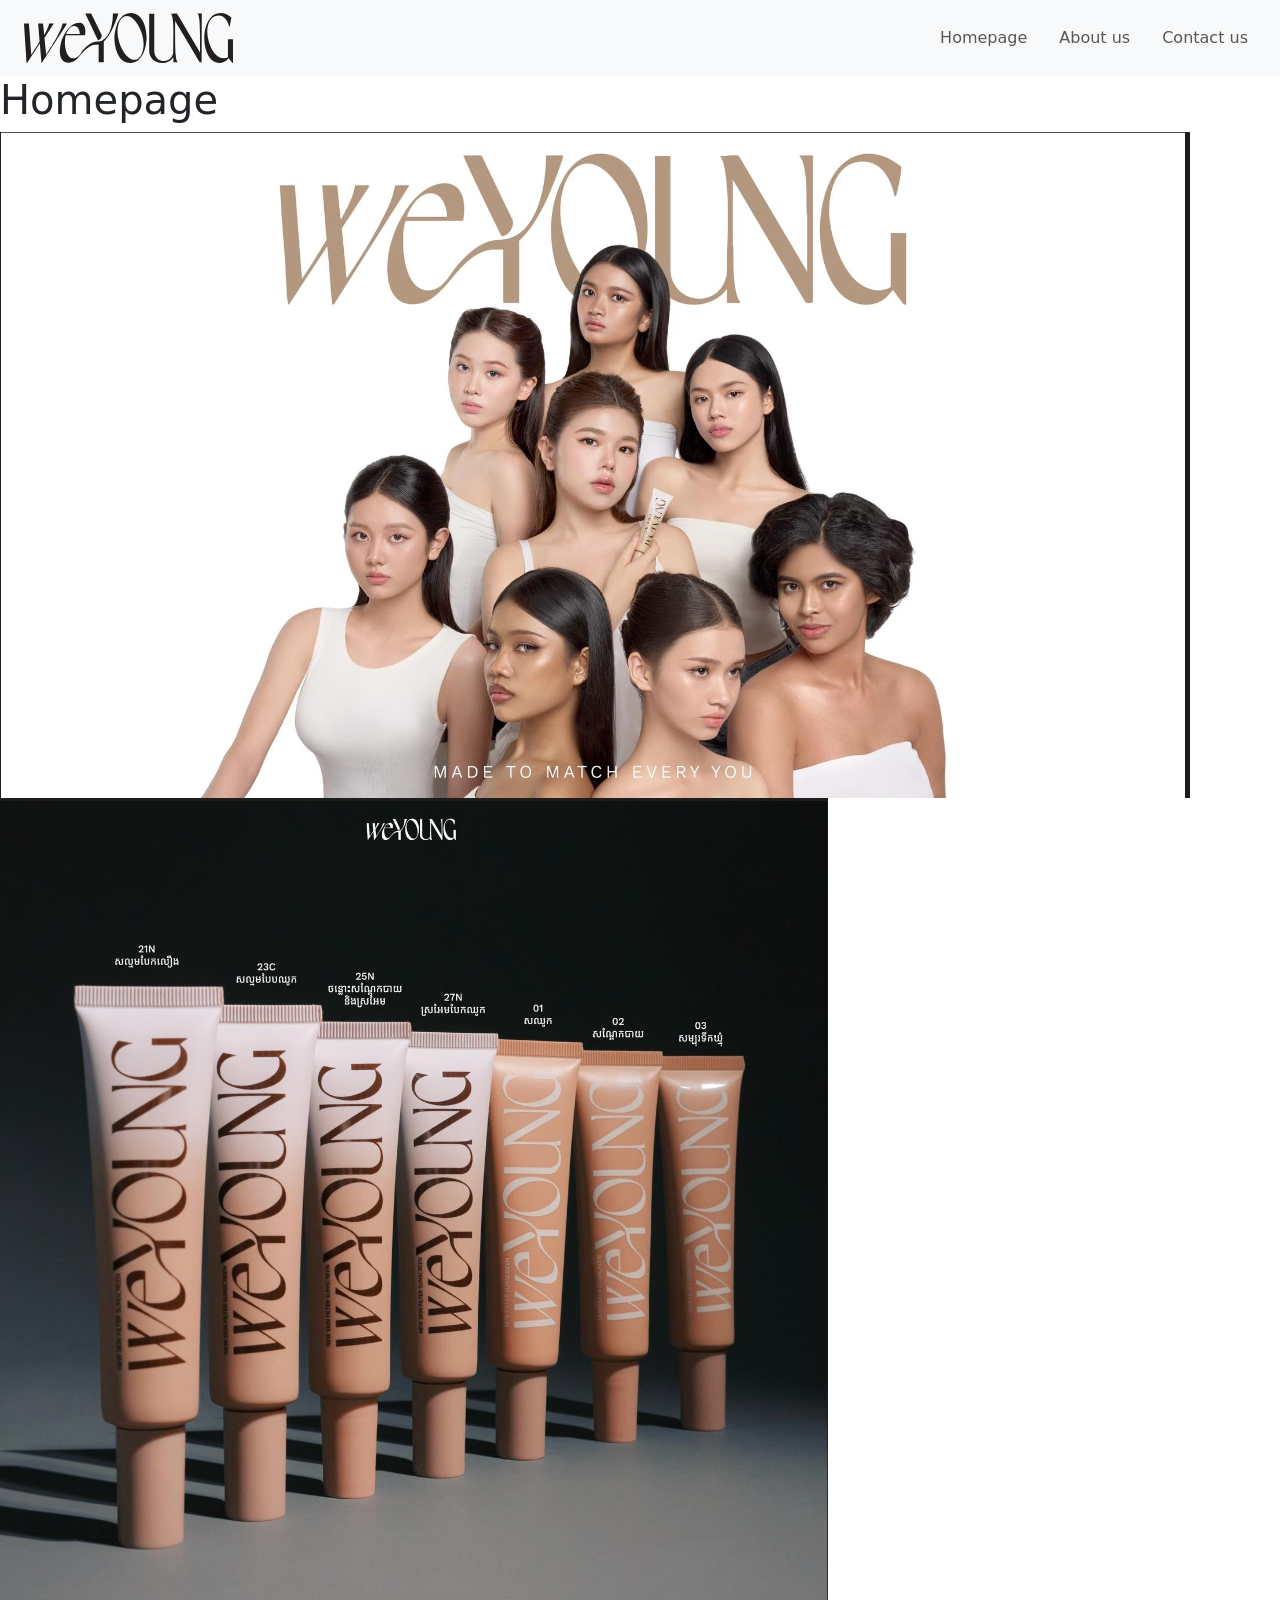
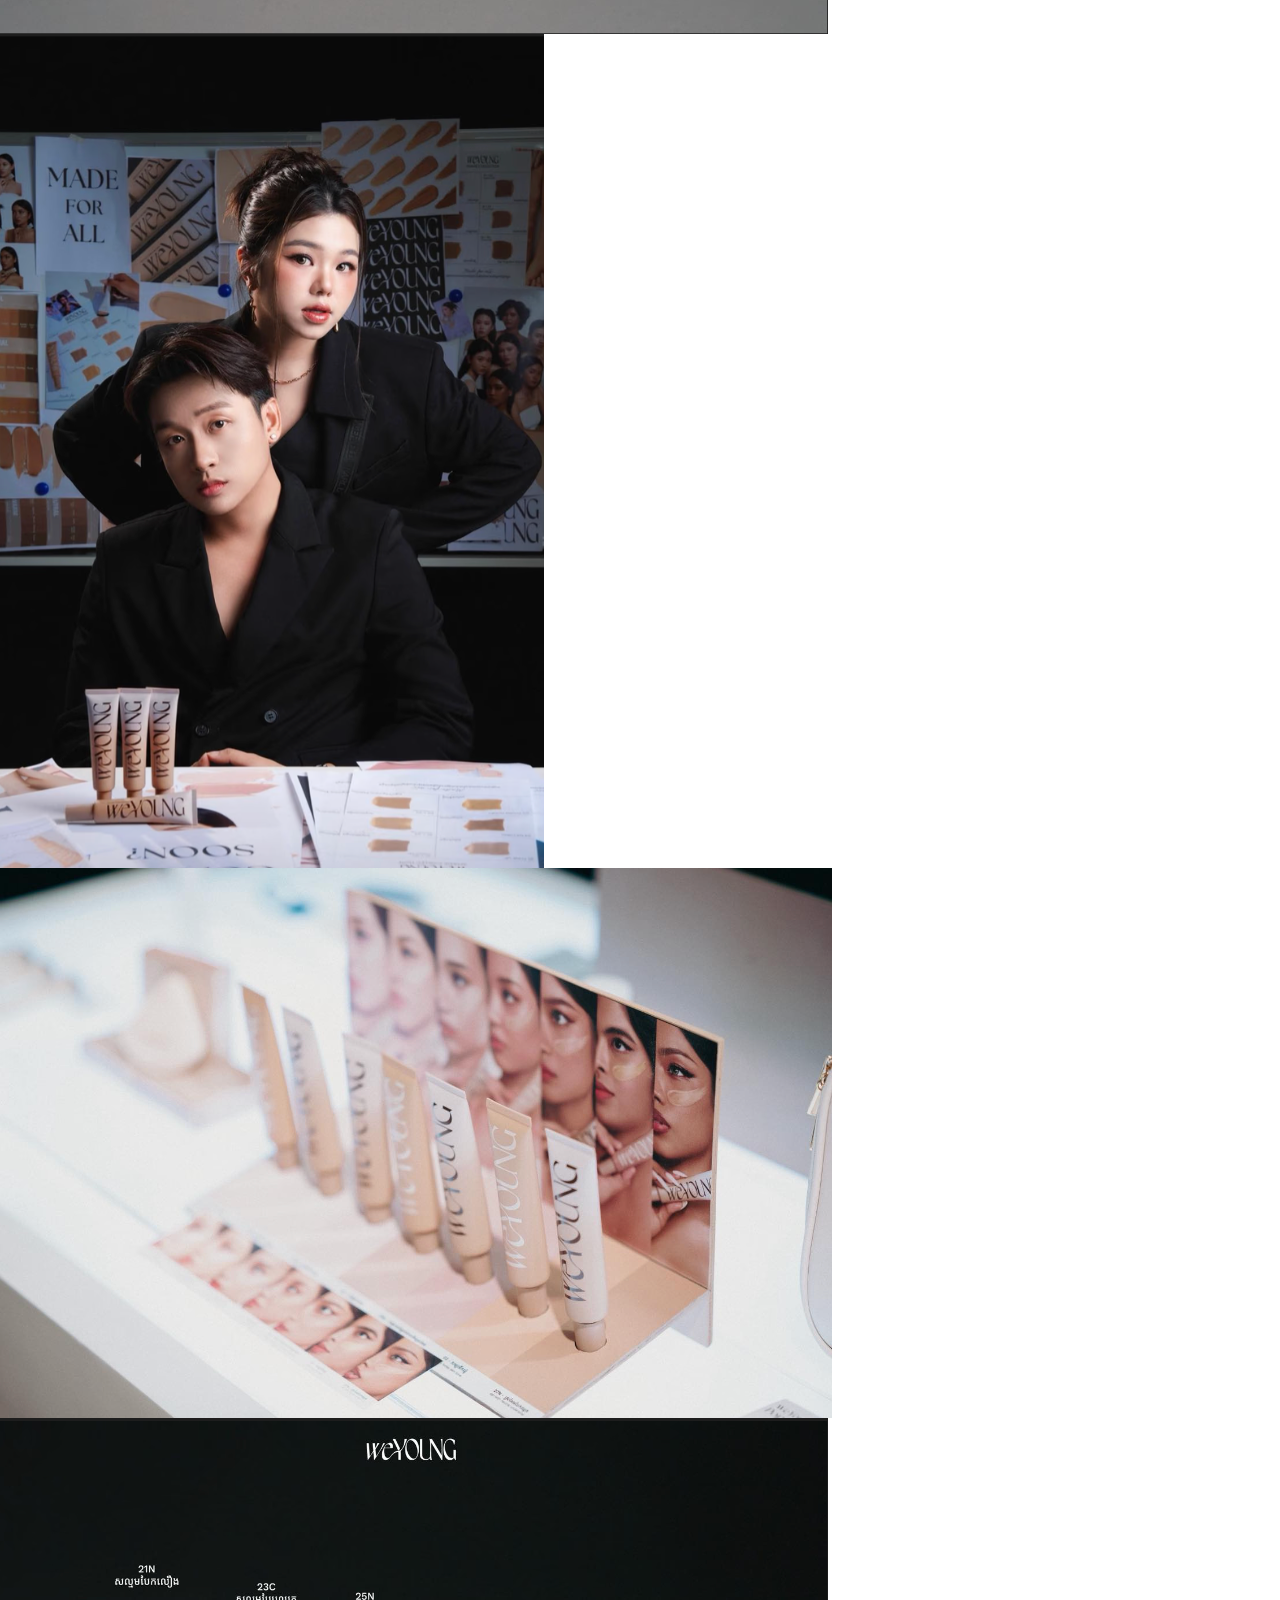
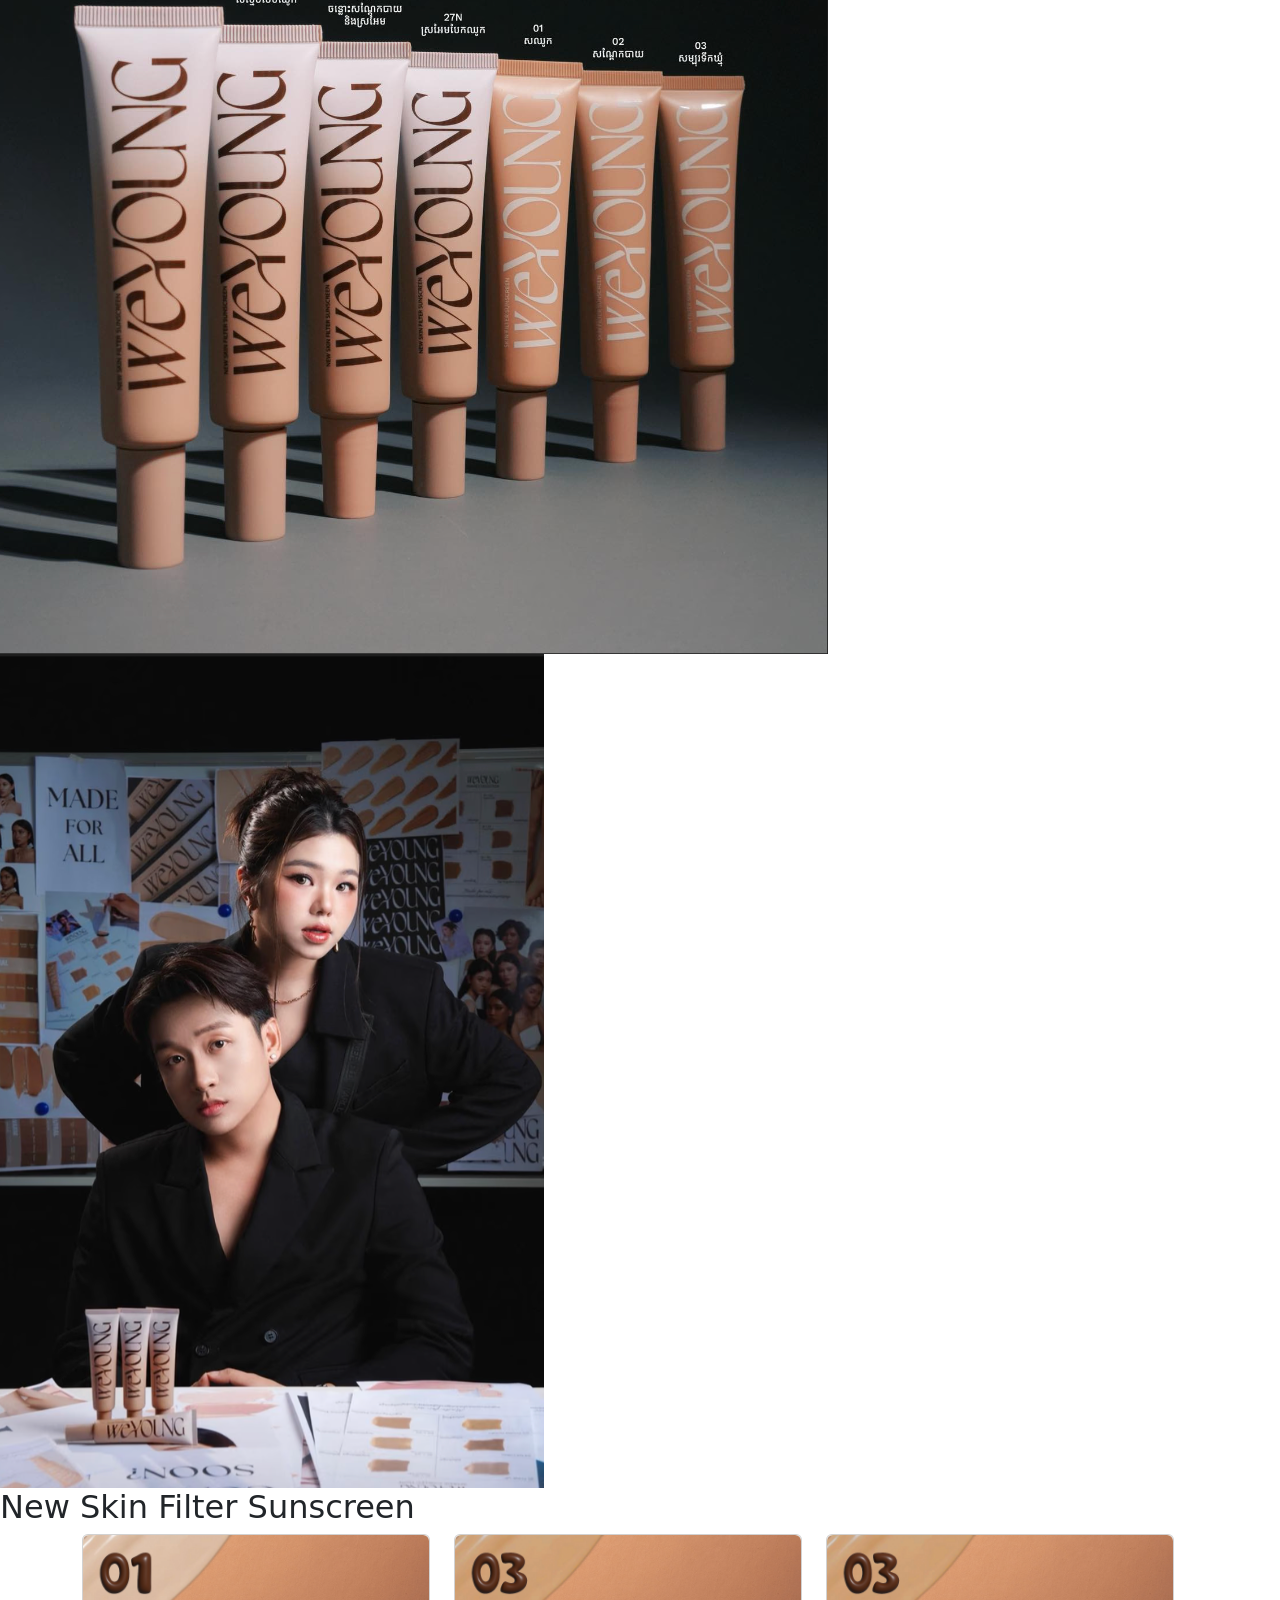
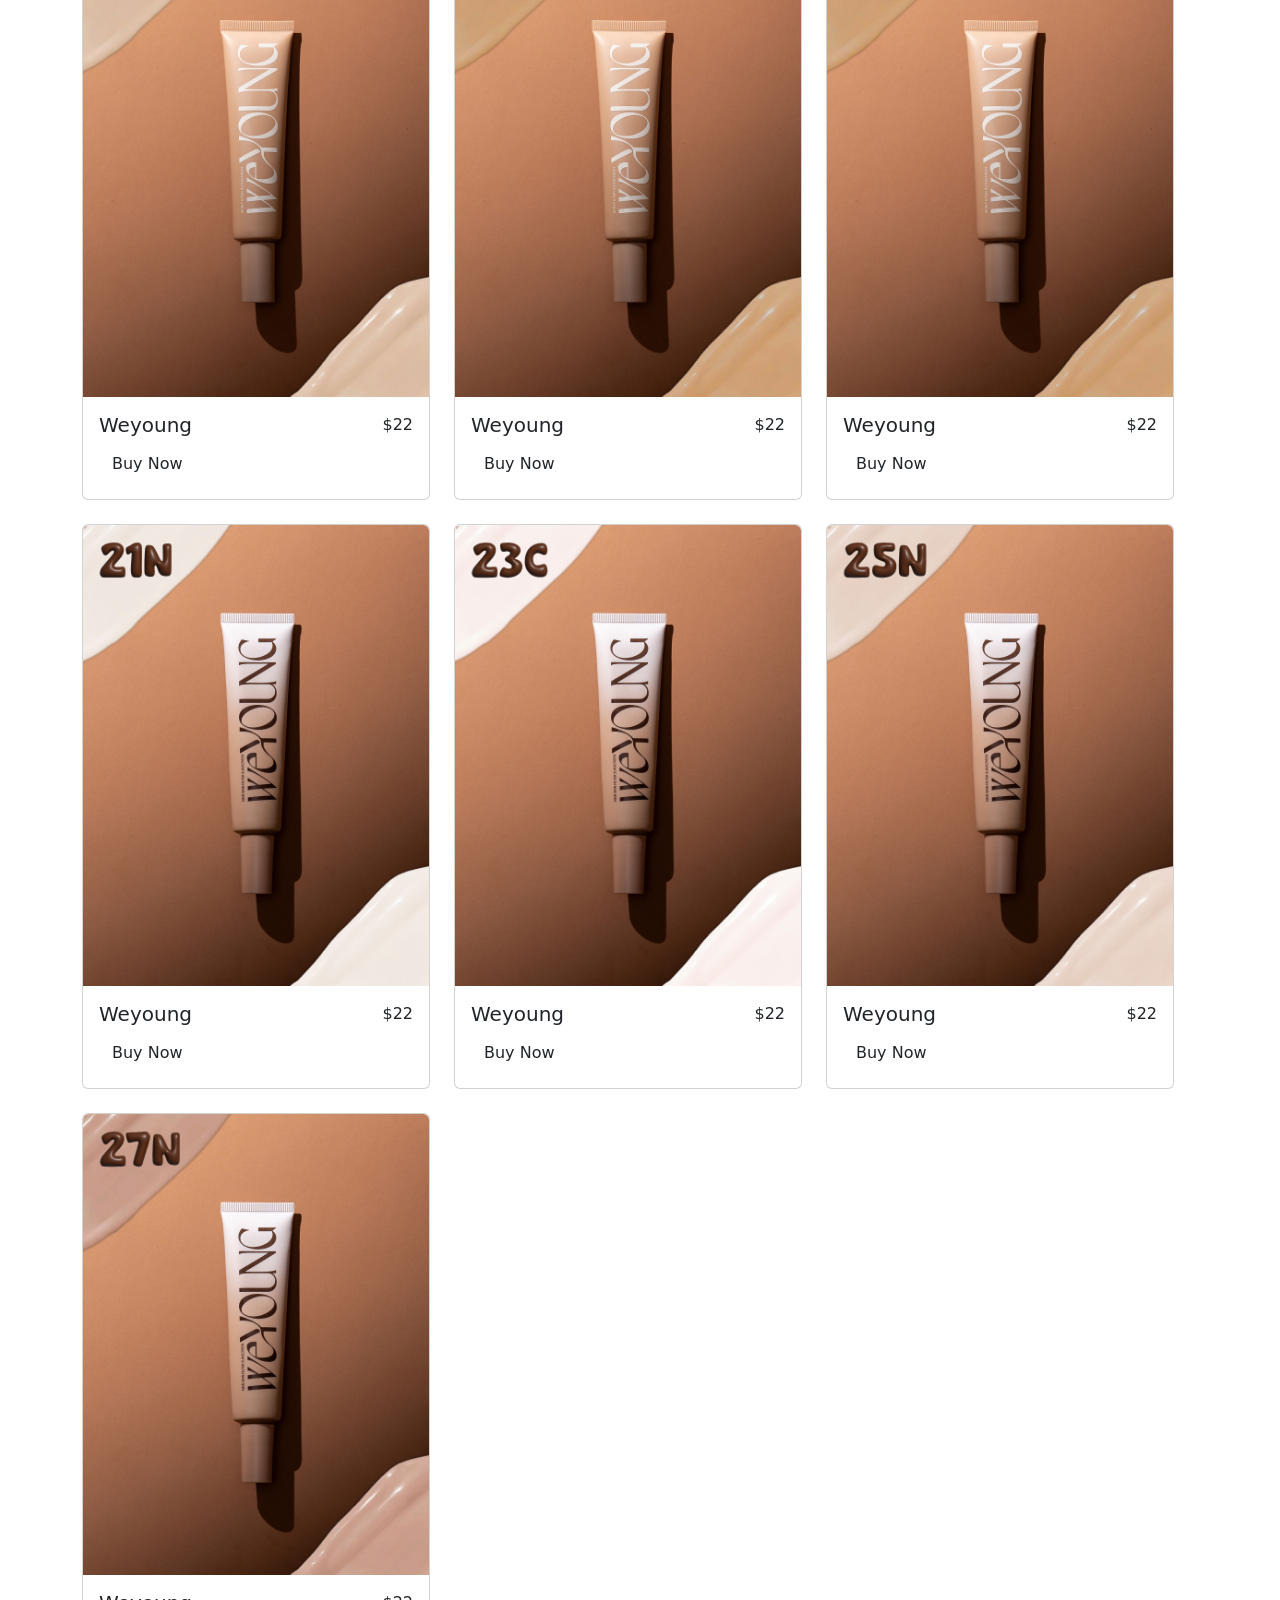
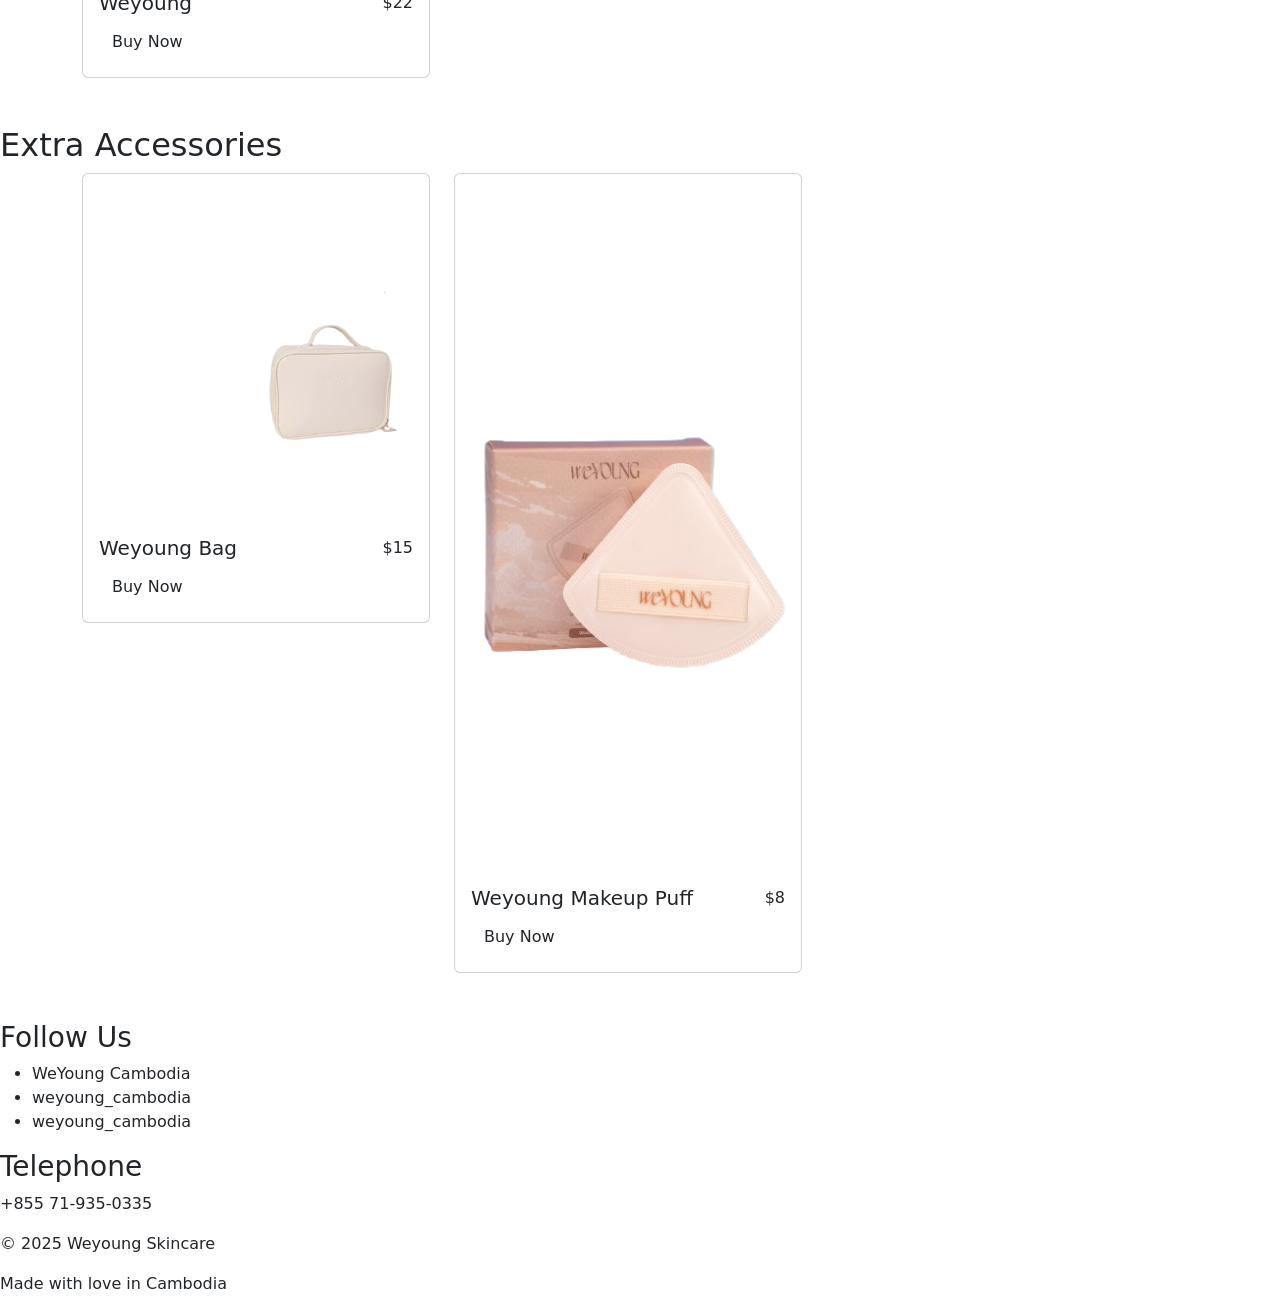
==== commit 38db197b: "change" ====
--- a/index.html
+++ b/index.html
@@ -4,9 +4,9 @@
 <head>
   <meta charset="UTF-8">
   <meta name="description"
-    content="Weyoung Cambodia - A premium, stylish cushions made for comfort and beauty. Handcrafted with love and care by SreyNea to to elevate your living space.">
+    content="Weyoung Cambodia - A premium, stylish cushions made for comfort and beauty. Handcrafted with love and care by Sreynea to to elevate your living space.">
   <meta name="keywords"
-    content="Cushions, lightweight Cushion, Cushions Cambodia, Weyoung Cushions, skin care, Make up, Handcrafted Cushions, long lasting cushion, waterproof, waterproof cushions, SreyNea">
+    content="Cushions, lightweight Cushion, Cushions Cambodia, Weyoung Cushions, skin care, Make up, Handcrafted Cushions, long lasting cushion, waterproof, waterproof cushions, Sreynea">
   <meta name="author" content="SreyNea">
   <meta name="viewport" content="width=device-width, initial-scale=1.0">
   <title>Home</title>
@@ -47,13 +47,14 @@
   <main>
     <h1>Homepage</h1>
     <div class="ticker-wrapper">
-      <div class="ticker-images">
-        <img src="./img/home_page/Slide_BA.png" alt="1">
-        <img src="./img/home_page/Slide_product.png" alt="2">
-        <img src="./img/home_page/Slide_Owner.png" alt="3">
-        <img src="./img/home_page/Slide_Products.png" alt="4">
-        <img src="./img/home_page/Slide_product.png" alt="5">
-      </div>
+        <div class="ticker-images">
+          <img src="./img/home_page/Slide_BA.png" alt="our BA">
+          <img src="./img/home_page/Slide_product.png" alt="our Product">
+          <img src="./img/home_page/Slide_Owner.png" alt="our Owner">
+          <img src="./img/home_page/Slide_Products.png" alt="our Products">
+          <img src="./img/home_page/Slide_product.png" alt="our product">
+          <img src="./img/home_page/Slide_Owner.png" alt="our owner">
+        </div>
     </div>
     <div>
       <h2>New Skin Filter Sunscreen</h2>
@@ -67,14 +68,14 @@
     </div>
 
     <!-- extra accessories -->
-      <div>
-        <h2>Extra Accessories</h2>
-      </div>
-      <div class="container">
-        <section class="row mb-4" aria-label="Extra Accessories" id="extra-List-section">
-          <div class="row" id="extra-list"></div>
-        </section>
-      </div>
+    <div>
+      <h2>Extra Accessories</h2>
+    </div>
+    <div class="container">
+      <section class="row mb-4" aria-label="Extra Accessories" id="extra-List-section">
+        <div class="row" id="extra-list"></div>
+      </section>
+    </div>
 
   </main>
 
@@ -109,4 +110,17 @@
 
 </html>
 
-<script src="./js/product.js"></script>+<script src="./js/product.js">
+
+  function showSlides() {
+    let i;
+    let slides = document.getElementsByClassName("mySlides");
+    for (i = 0; i < slides.length; i++) {
+        slides[i].style.display = "none";
+    }
+    slideIndex++;
+    if (slideIndex > slides.length) { slideIndex = 1 }
+    slides[slideIndex - 1].style.display = "block";
+    setTimeout(showSlides, 2000); // Change image every 2 seconds
+  }
+</script>
